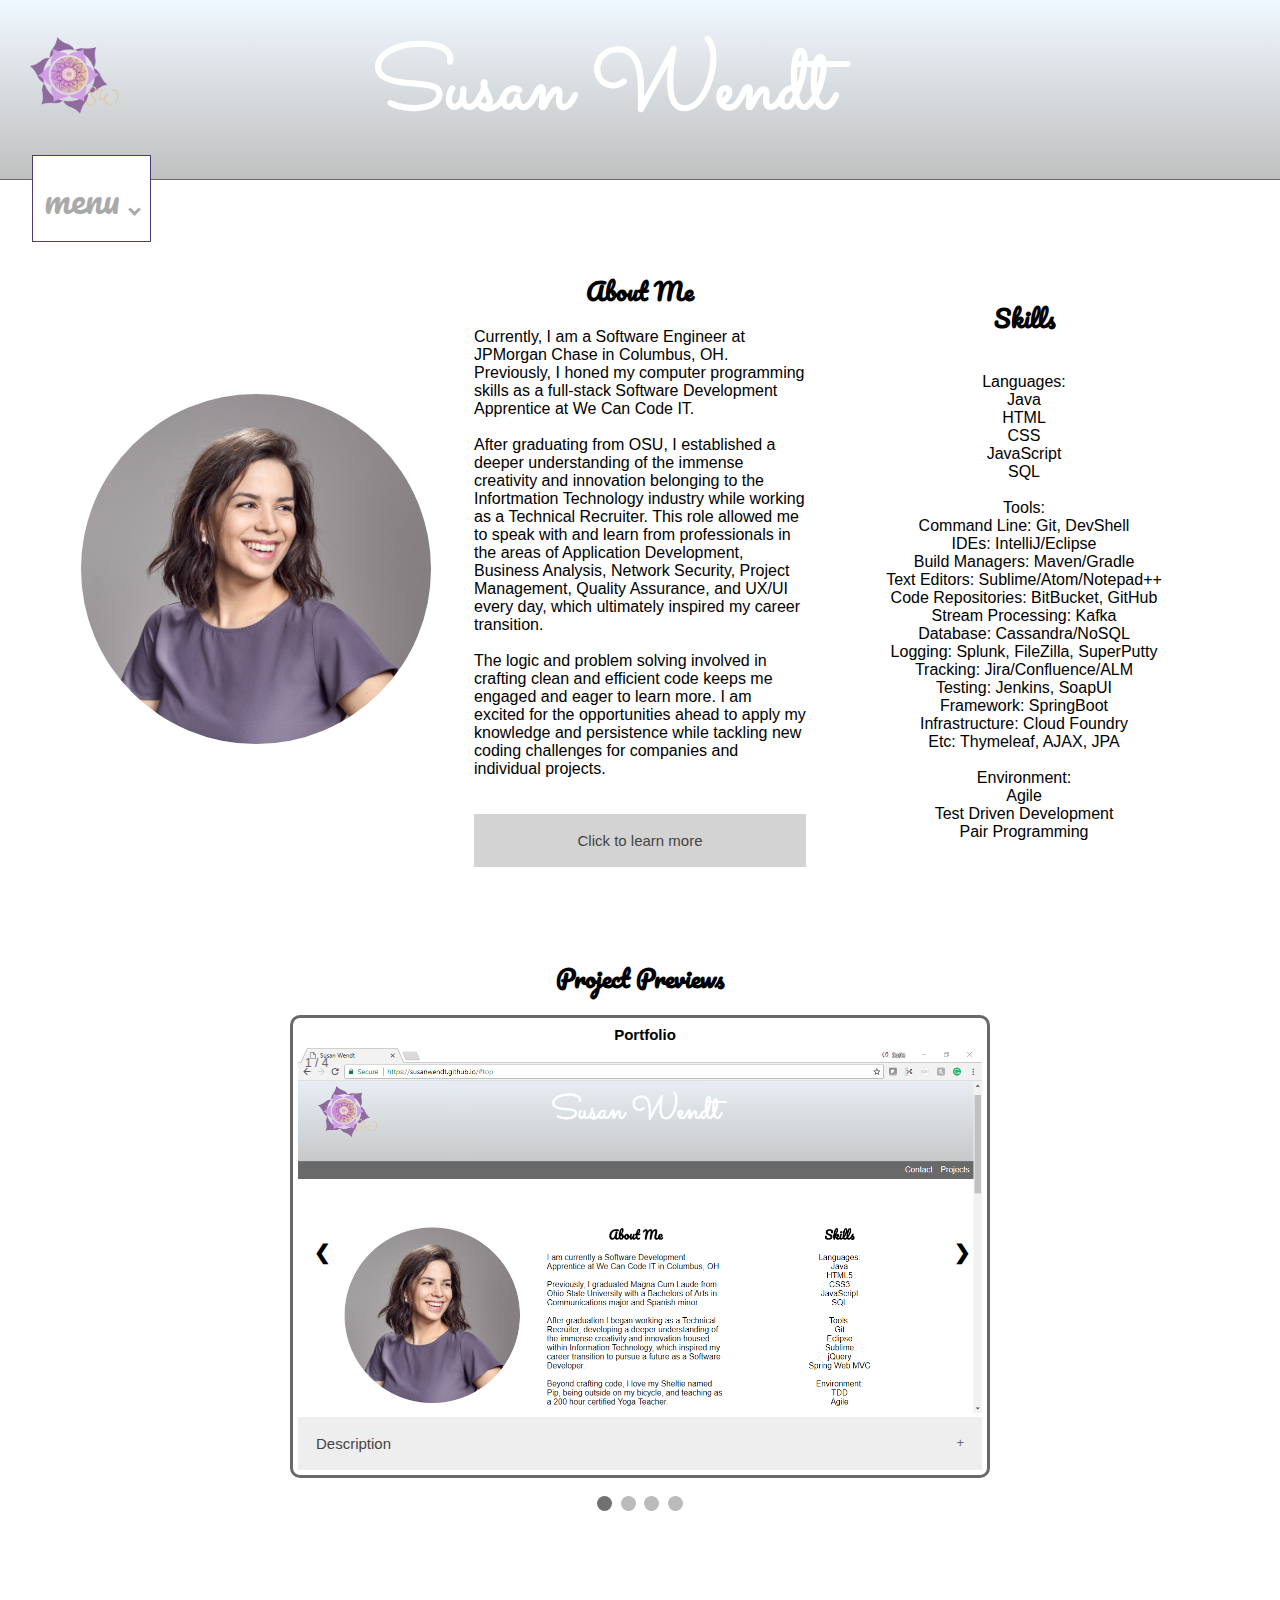
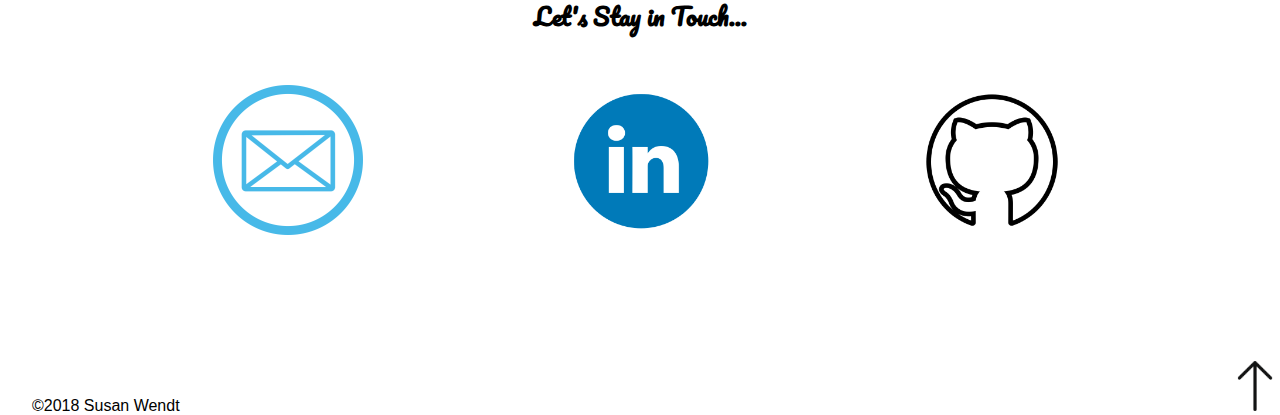
==== index.html @ 8199237f "re added index.html file" ====
<!DOCTYPE html>
<html lang = "en">
	<head>
		<title>Susan Wendt</title>
		<meta charset="UTF-8">
		<meta name="viewport" content="width=device-width, initial-scale=1, shrink-to-fit=no">
		<meta http-equiv="X-UA-Compatible" content="ie=edge">
		<link href="./src/css/style.css" rel="stylesheet">
		<link href="./src/css/layout.css" rel="stylesheet">
		<link href="https://fonts.googleapis.com/css?family=Alice|Sacramento" rel="stylesheet">
		<link href="https://fonts.googleapis.com/css?family=Arimo|Pacifico" rel="stylesheet">
	</head>

	<body >
		<div class="container">
			<header id = "top">
					<a href="index.html"><img id="swlogo" src="./images/swlogo.png" alt = "no image found"></a>
					<h1>Susan Wendt</h1>
				<nav>
					<button class="nav-menu">menu <downArrow class="arrow down"></downArrow></button>
					<ul>
						<!--<li><a href="aboutme.html">About Me</a></li>
						<li><a href="skills.html">My Skills</a></li>-->
						<li><a href="#projects">Projects</a></li>
						<li><a href="#contact">Contact </a></li>
					</ul>
				</nav>
			</header>
			<main>
				<section id="intro">
					<div class="img-container">
						<img id = "headshot" src="./images/headshot.jpg" alt="no image found">
					</div>
					<div class="bio">
						<h2>About Me</h2>
						<p>Currently, I am a Software Engineer at JPMorgan Chase in Columbus, OH. Previously, I honed my computer programming skills as a full-stack Software Development Apprentice at We Can Code IT.</p>
						</br>
						<p>After graduating from OSU, I established a deeper understanding of the immense creativity and innovation belonging to the Infortmation Technology industry while working as a Technical Recruiter. This role allowed me to speak with and learn from professionals in the areas of Application Development, Business Analysis, Network Security, Project Management, Quality Assurance, and UX/UI every day, which ultimately inspired my career transition.</p>
						</br>
						<p>The logic and problem solving involved in crafting clean and efficient code keeps me engaged and eager to learn more. I am excited for the opportunities ahead to apply my knowledge and persistence while tackling new coding challenges for companies and individual projects.</p>
						</br>

							</br>
						<button class="aboutme">Click to learn more</button>
						</br>
						<div class="modal">
							<div class = "modal-content">
								<span class="close-button">&times;</span>
								<h2>Even More About Me</h2>
								<div class="modal-text">
									<div><img id = "dog" src="./images/pippy.jpg" alt="no image found"></div>
									<div><img id = "osu" src="./images/susiebrutus.jpeg" alt="osuimage"></div>
									<div><p> Beyond coding, I love my Sheltie named Pip, being outside on my bicycle, and teaching as a 200 hour certified Yoga Teacher. </p></div>
									<div><p>Previously, I graduated Magna Cum Laude from Ohio State University with a Bachelors of Arts in Communications major and Spanish minor. </p></div>
								</div>
							</div>
						</div>
					</div> <!-- end class bio -->
					<div id="myskills" class="skills">
						<h2>Skills</h2>
						</br>
						<ul>
							<li>Languages: </li>
							<li>Java</li>
							<li>HTML</li>
							<li>CSS</li>
							<li>JavaScript</li>
							<li>SQL</li>
						</br>
							<li>Tools: </li>
							<li>Command Line: Git, DevShell</li>
							<li>IDEs: IntelliJ/Eclipse</li>
							<li>Build Managers: Maven/Gradle</li>
							<li>Text Editors: Sublime/Atom/Notepad++</li>
							<li>Code Repositories: BitBucket, GitHub</li>
							<li>Stream Processing: Kafka</li>
							<li>Database: Cassandra/NoSQL</li>
							<li>Logging: Splunk, FileZilla, SuperPutty</li>
							<li>Tracking: Jira/Confluence/ALM</li>
							<li>Testing: Jenkins, SoapUI</li>
							<li>Framework: SpringBoot</li>
							<li>Infrastructure: Cloud Foundry</li>
							<li>Etc: Thymeleaf, AJAX, JPA</li>
						</br>
							<li>Environment: </li>
							<li>Agile</li>
							<li>Test Driven Development</li>
							<li>Pair Programming</li>
						</ul>
					</div> <!-- introtext end-->
				</section> <!-- end intro section -->

				<div id="projects"><h2>Project Previews</h2></div>
				<!-- Slideshow container -->
				<div class="slideshow-container">
				  <!-- Full-width images with number and caption text -->
				  <div class="mySlides fade">
				    <div class="numbertext">1 / 4</div>
				    <img src="./images/webpagepreview.png" style="width:100%">
				    <div class="text">Portfolio</div>
			    		<button class="collapsible">Description</button>
						<div class="content">
							<p>Whoa... some portfolio inception. The website that you are viewing right now is a project that I built. Click the link below to see my code! There are two different branches: one with javascript and the original version wihtout. Let me know which you prefer... my contact info is below. </p>
							<a href="https://github.com/SusanWendt/SusanWendt.github.io" target="_blank">view on github</a>
						</div>
				  </div>
				  <div class="mySlides fade">
				    <div class="numbertext">2 / 4</div>
				    <img src="./images/reviewsfullstack.png" style="width:100%">
				    <div class="text">ReviewSite</div>
			    		<button class="collapsible">Description</button>
						<div class="content">
							<p>This is a website built using Spring Web MVC for linking Java to HTML. The CSS is minimal as the focus was learning SpringBoot. I decided to review various yoga sources including journals, teachers, and studios. Yoga can be practiced outside or indoors... and now reviewed on my site. </p>
							<a href="https://github.com/SusanWendt/review-site" target="_blank">view on github</a>
						</div>
				  </div>

				  <div class="mySlides fade">
				    <div class="numbertext">3 / 4</div>
				    <img src="./images/fizzbuzz.png" style="width:100%">
				    <div class="text">Fizz Buzz</div>
				    <button class="collapsible">Description</button>
							<div class="content">
								<p>Classic exercise to demonstrate Test Driven Development. User counts from one to one hundred with a catch. For all multiples of three, the player must say "Fizz", and for all multiples of five, the player will say "Buzz". Can you guess what the user says when the number is both a multiple of three and five? FizzBuzz! Play with your kids to teach multiplication or invite friends over for drinks to challenge yourself! </p>
								<a href="https://github.com/SusanWendt/fizz-buzz" target="_blank">view on github</a>
							</div>
				  </div>

				  <div class="mySlides fade">
				    <div class="numbertext">4 / 4</div>
				    <img src="./images/vpa.png" style="width:100%">
				    <div class="text">Virtual Pets Amok</div>
				    	<button class="collapsible">Description</button>
						<div class="content">
							<p>In this application there are regular organic pets and robotic pets. All of the dogs, both organic and robotic, can be walked at the same time, but each dog has its own cage. The cats share a common sleeping area and use one litter box. All of the pets have a scored health attribute. Organic pets' health decreases as a result of unclean circumstances and by thirst or hunger growing too high. Robotic pets only lose health if they are not oiled regularly. All pets lose health if their happiness drops too low. </p>
							<a href="https://github.com/SusanWendt/virtual-pets-amok" target="_blank">view on github</a>
						</div>
				  </div>

				  <!-- Next and previous buttons -->
				  <a class="prev" onclick="plusSlides(-1)">&#10094;</a>
				  <a class="next" onclick="plusSlides(1)">&#10095;</a>
				</div>
				<br>

				<!-- The dots/circles -->
				<div style="text-align:center">
				  <span class="dot" onclick="currentSlide(1)"></span>
				  <span class="dot" onclick="currentSlide(2)"></span>
				  <span class="dot" onclick="currentSlide(3)"></span>
				  <span class="dot" onclick="currentSlide(4)"></span>
				</div>

				<section id="contact" class="contactinfo">
					<h2>Let's Stay in Touch...</h2>
						<ul>
							<li><a href="mailto:susanhwendt@gmail.com?Subject=Hello"><img id = "emailicon" src="./images/email.png"></a></li>
							<li><a href="https://www.linkedin.com/in/susan-wendt/" target="_blank"><img id = linkedinicon src="./images/linkedin.png"></a></li>
							<li><a href="https://github.com/SusanWendt" target="_blank"><img id = "githubicon" src="./images/github.png"></a></li>
						</ul>
				</section> <!-- end contactinfo section -->

			</main>

		<footer>
			<a href="#top"><img id = "arrow" src="./images/arrow.png"></a>
			<span class="Copyright">&copy;2018 Susan Wendt</span>

		</footer>
	</div> <!-- /.container -->
	<script src="./src/js/app.js"></script>
</body>
</html>
---- src/css/style.css ----
header {
	background: linear-gradient(to bottom, aliceblue, silver);
}

.img-container {
	display: flex;
	/*align-items: center;*/
	/*justify-content: center;*/
}

#headshot {
	height: 350px;
	width: 350px;
	border-radius: 50%;
	margin: auto;
}

#swlogo {
	height: 150px;
	width: 150px;
}
#linkedinicon, #githubicon, #emailicon{
	height: 150px;
	width: 150px;
	transition: transform .2s;
}

#linkedinicon:hover , #githubicon:hover, #emailicon:hover, #arrow:hover {
 	transform: scale(1.25);
}

#arrow {
	height: 50px;
	width: 50px;
	transition: transform .2s;
}

#dog, #osu {
	height: 250px;
	width: 250px;
	margin: auto;
}

.container {
	font-family: "Open Sans", Helvetica, Arial, sans-serif;
	min-height: 100vh;
}

h2 {
	display: flex;
	justify-content: center;
	margin-bottom: 1rem;
	font-family: 'Pacifico', serif;
}

h3 {
	display: flex;
	justify-content: center;
	margin-bottom: 1rem;
}

h1 {
	color: white;
	display: flex;
	justify-content: center;
	align-items: center;
	font-size: 10vmin;
	font-family: 'Sacramento', serif;
}

h4, h5, h6 {
	display: flex;
	justify-content: flex-start;
}


.collapsible {
  background-color: #eee;
  color: #444;
  cursor: pointer;
  padding: 18px;
  width: 100%;
  border: none;
  text-align: left;
  outline: none;
  font-size: 15px;
}

.expanded, .collapsible:hover {
  background-color: #ccc;
}

.content {
  padding: 0 18px;
  display: none;
  overflow: hidden;
  background-color: #f1f1f1;
}

.collapsible:after {
    content: '+';
    font-size: 13px;
    color: dimgray;
    float: right;
    margin-left: 5px;
}

.expanded:after {
    content: '-';
}

.content {
    padding: 0 18px;
    background-color: white;
    max-height: 0;
    overflow: hidden;
    transition: max-height 0.5s ease-out;
}

.aboutme {
background-color: lightgray;
  color: #444;
  cursor: pointer;
  padding: 18px;
  width: 100%;
  border: none;
  text-align: center;
  outline: none;
  font-size: 15px;
}

.aboutme:hover {
background-color: darkgray;
	}

	downArrow {
	  border: solid darkgray;
	  border-width: 0 3px 3px 0;
	  display: inline-block;
	  padding: 3px;
	}

	.down {
	  transform: rotate(45deg);
	  -webkit-transform: rotate(45deg);
	}

@media only screen and (max-width: 640px)  {

	#headshot {
		height: 250px;
		width: 250px;
		border-radius: 50%;
		margin: auto;
	}
}
---- src/css/layout.css ----
* {
    box-sizing: border-box;
    margin: 0;
    padding: 0;
}

:root {
	--purple: #4E3A76;
}

.container {
	display: grid;
	grid-template-rows: 180px auto 50px;
}

.container > header {
	display: grid;
	grid-template-columns: .1fr .8fr .1fr;
	border-bottom: 1px solid dimgray;
}

.container > header nav {
	margin-top: 155px;
	margin-left: 2rem;
	position: absolute;
}

.container > header nav ul {
	background-color: white;
	display: none;
}
.container > header nav ul li {
	margin-top: 1rem;
	list-style: none;
}
.container > header nav ul li a {
	color: var(--purple);
	padding: 0.5rem 1rem;
	text-decoration: none;
}
.container > header nav ul li.active a {
	background-color: var(--purple);
	color: white;
}

.nav-menu {
	border: var(--purple) solid 1px;
	color: darkgray;
	background-color: white;
	cursor: pointer;
	padding: 0.3em;
	text-decoration: none;
  font-size: 4vmin;
  font-family: 'Pacifico', serif;

}

#intro {
	display: grid;
	min-height: 80vh;
	grid-template-columns: 1fr 1fr 1fr;
	padding: 5rem;
	grid-gap: 2rem;
}

	.bio{
		align-self: center;
		padding: 10px;
	}

	.skills{
		text-align: center;
		align-self: center;
		padding: 10px;
	}
		.skills ul {
			list-style-type: none;
		}

#contact {
	align-self: center;
 	min-height: 50vh;
 	padding: 5rem;
 }

 .contactinfo ul {
	display: flex;
	flex-direction: row;
	justify-content: space-around;
	list-style-type: none;
	padding: 2rem;
}



footer {
	display: flex;
	flex-direction: row-reverse;
	justify-content: space-between;
	align-items: flex-end;
 }

 .Copyright {
	margin-left: 2rem;
}

 .modal {
        position: fixed;
        left: 0;
        top: 0;
        width: 100%;
        height: 100%;
        background-color: rgba(0, 0, 0, 0.5);
        opacity: 0;
        visibility: hidden;
        transform: scale(1.1);
        transition: visibility 0s linear 0.25s, opacity 0.25s 0s, transform 0.25s;
        z-index: 1;
    }
    .modal-content {
        position: absolute;
        top: 50%;
        left: 50%;
        transform: translate(-50%, -50%);
        background-color: white;
        padding: 1rem 1.5rem;
        width: 45rem;
        border-radius: 0.5rem;
    }
    .modal-text{
        display: grid;
        grid-template-rows: repeat(3fr, 1fr);
        grid-template-columns: repeat(2, 1fr);
        align-self: center;
        text-align: center;
        grid-gap: 10px;
    }
    .close-button {
        float: right;
        width: 1.5rem;
        line-height: 1.5rem;
        text-align: center;
        cursor: pointer;
        border-radius: 0.25rem;
        background-color: lightgray;
    }
    .close-button:hover {
        background-color: darkgray;
    }
    .show-modal {
        opacity: 1;
        visibility: visible;
        transform: scale(1.0);
        transition: visibility 0s linear 0s, opacity 0.25s 0s, transform 0.25s;
    }

    /* Slideshow container */
.slideshow-container {
	max-width: 700px;
  position: relative;
  margin: auto;
  z-index: 0;
  border: solid dimgray;
  padding: 5px;
  border-radius: 10px;
    }

/* Hide the images by default */
.mySlides {
    display: none;
    margin-top: 25px;
}

/* Next & previous buttons */
.prev, .next {
  cursor: pointer;
  position: absolute;
  top: 50%;
  width: auto;
  margin-top: -22px;
  padding: 16px;
  color: black;
  font-weight: bold;
  font-size: 20px;
  transition: 0.6s ease;
  border-radius: 0 3px 3px 0;
}

/* Position the "next button" to the right */
.next {
  right: 0;
  border-radius: 3px 0 0 3px;
}

/* On hover, add a black background color with a little bit see-through */
.prev:hover, .next:hover {
  background-color: rgba(0,0,0,0.8);
}

/* Caption text */
.text {
  color: black;
  font-size: 15px;
  font-weight: bold;
  padding: 8px 12px;
  position: absolute;
  top: 0;
  width: 100%;
  text-align: center;
}

/* Number text (1/3 etc) */
.numbertext {
  color: dimgray;
  font-size: 12px;
  padding: 8px 12px;
  position: absolute;
  left: 0;
}

/* The dots/bullets/indicators */
.dot {
  cursor:pointer;
  height: 15px;
  width: 15px;
  margin: 0 2px;
  background-color: #bbb;
  border-radius: 50%;
  display: inline-block;
  transition: background-color 0.6s ease;
}

.dotActive, .dot:hover {
  background-color: #717171;
}

@media only screen and (max-width: 768px)  {
  #intro {
    display: grid;
    grid-template-columns: 1fr;
    grid-template-rows: auto;
  }
/*  #display{
    display: none;
  }*/

}
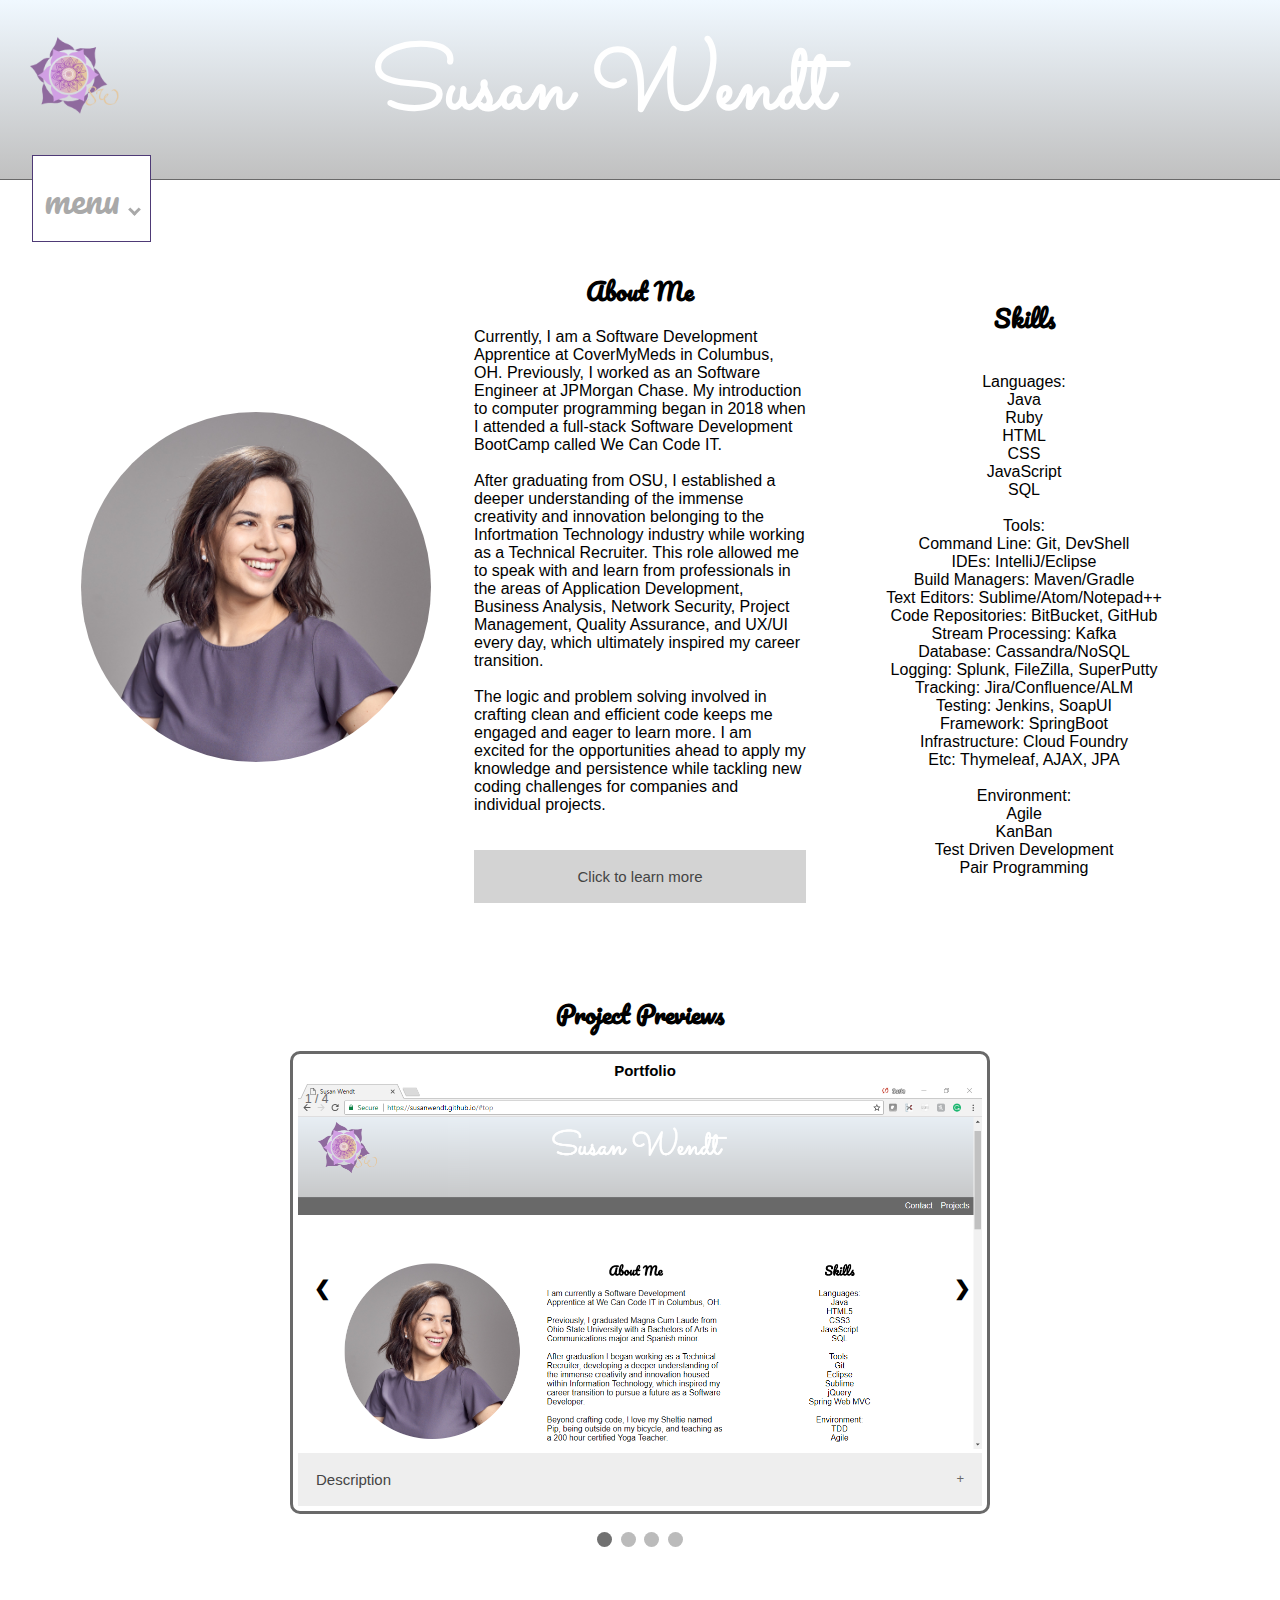
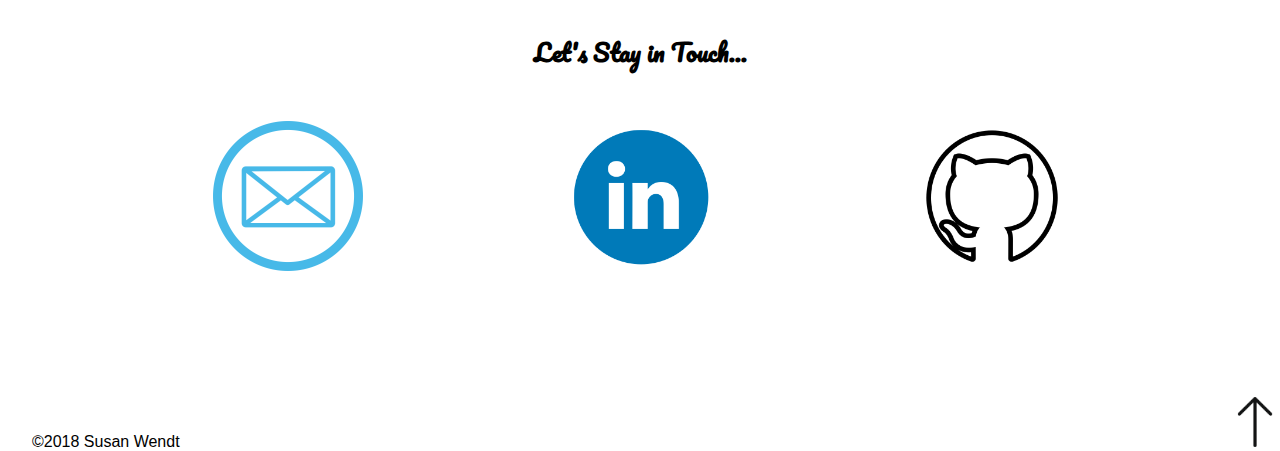
==== commit 758becaa: "content update" ====
--- a/index.html
+++ b/index.html
@@ -33,7 +33,7 @@
 					</div>
 					<div class="bio">
 						<h2>About Me</h2>
-						<p>Currently, I am a Software Engineer at JPMorgan Chase in Columbus, OH. Previously, I honed my computer programming skills as a full-stack Software Development Apprentice at We Can Code IT.</p>
+						<p>Currently, I am a Software Development Apprentice at CoverMyMeds in Columbus, OH. Previously, I worked as an Software Engineer at JPMorgan Chase. My introduction to computer programming began in 2018 when I attended a full-stack Software Development BootCamp called We Can Code IT.</p>
 						</br>
 						<p>After graduating from OSU, I established a deeper understanding of the immense creativity and innovation belonging to the Infortmation Technology industry while working as a Technical Recruiter. This role allowed me to speak with and learn from professionals in the areas of Application Development, Business Analysis, Network Security, Project Management, Quality Assurance, and UX/UI every day, which ultimately inspired my career transition.</p>
 						</br>
@@ -62,6 +62,7 @@
 						<ul>
 							<li>Languages: </li>
 							<li>Java</li>
+							<li>Ruby</li>
 							<li>HTML</li>
 							<li>CSS</li>
 							<li>JavaScript</li>
@@ -84,6 +85,7 @@
 						</br>
 							<li>Environment: </li>
 							<li>Agile</li>
+							<li>KanBan</li>
 							<li>Test Driven Development</li>
 							<li>Pair Programming</li>
 						</ul>
@@ -121,7 +123,7 @@
 				    <div class="text">Fizz Buzz</div>
 				    <button class="collapsible">Description</button>
 							<div class="content">
-								<p>Classic exercise to demonstrate Test Driven Development. User counts from one to one hundred with a catch. For all multiples of three, the player must say "Fizz", and for all multiples of five, the player will say "Buzz". Can you guess what the user says when the number is both a multiple of three and five? FizzBuzz! Play with your kids to teach multiplication or invite friends over for drinks to challenge yourself! </p>
+								<p>Classic exercise to demonstrate Test Driven Development. User counts from one to one hundred with a catch. For all multiples of three, the player must say "Fizz", and for all multiples of five, the player will say "Buzz". Can you guess what the user says when the number is both a multiple of three and five? "FizzBuzz"! Play with your kids to teach multiplication or invite friends over for drinks to challenge yourself! </p>
 								<a href="https://github.com/SusanWendt/fizz-buzz" target="_blank">view on github</a>
 							</div>
 				  </div>
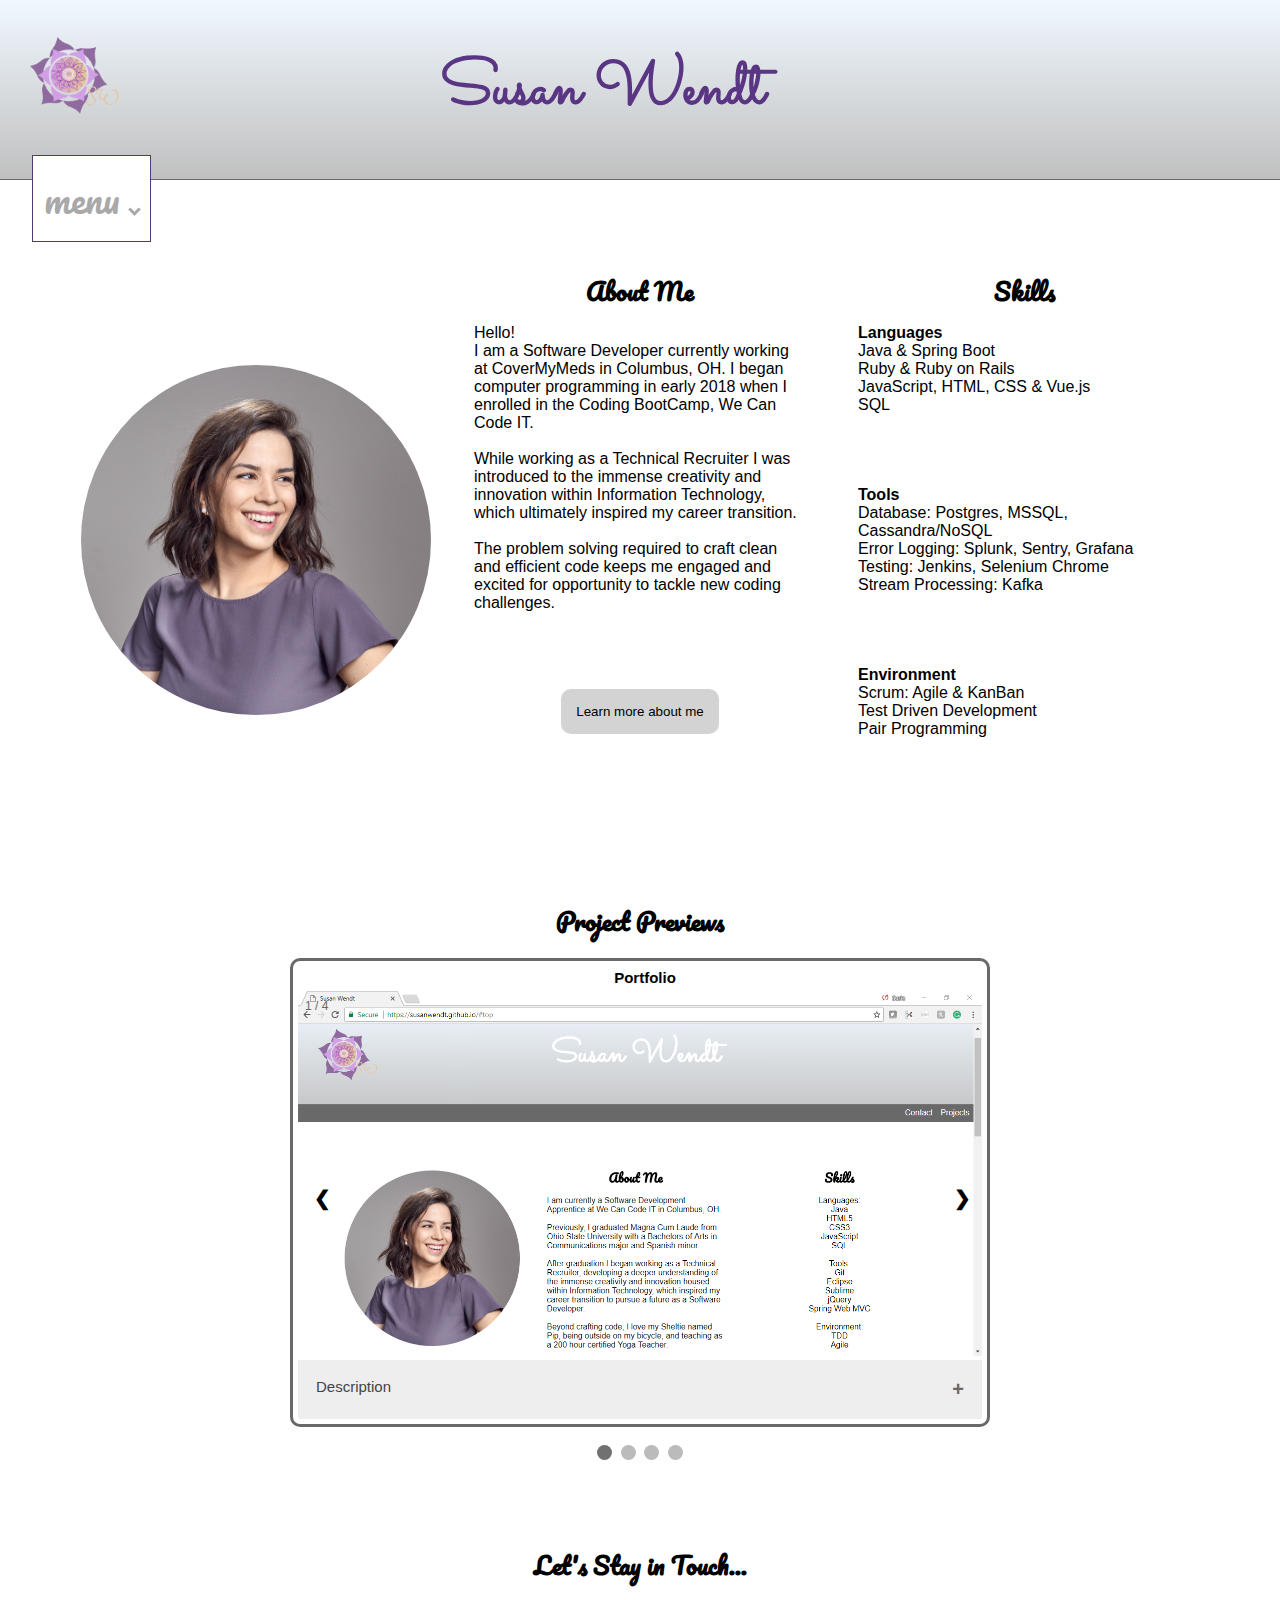
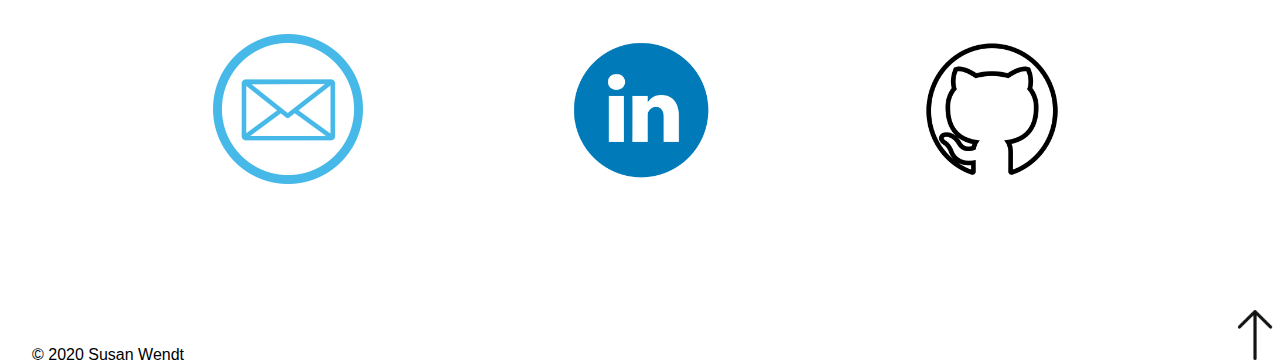
==== commit 7d3d57cc: "Updates about me and skill sections and code clean up." ====
--- a/index.html
+++ b/index.html
@@ -1,175 +1,217 @@
 <!DOCTYPE html>
-<html lang = "en">
-	<head>
-		<title>Susan Wendt</title>
-		<meta charset="UTF-8">
-		<meta name="viewport" content="width=device-width, initial-scale=1, shrink-to-fit=no">
-		<meta http-equiv="X-UA-Compatible" content="ie=edge">
-		<link href="./src/css/style.css" rel="stylesheet">
-		<link href="./src/css/layout.css" rel="stylesheet">
-		<link href="https://fonts.googleapis.com/css?family=Alice|Sacramento" rel="stylesheet">
-		<link href="https://fonts.googleapis.com/css?family=Arimo|Pacifico" rel="stylesheet">
-	</head>
-
-	<body >
-		<div class="container">
-			<header id = "top">
-					<a href="index.html"><img id="swlogo" src="./images/swlogo.png" alt = "no image found"></a>
-					<h1>Susan Wendt</h1>
-				<nav>
-					<button class="nav-menu">menu <downArrow class="arrow down"></downArrow></button>
-					<ul>
-						<!--<li><a href="aboutme.html">About Me</a></li>
-						<li><a href="skills.html">My Skills</a></li>-->
-						<li><a href="#projects">Projects</a></li>
-						<li><a href="#contact">Contact </a></li>
-					</ul>
-				</nav>
-			</header>
-			<main>
-				<section id="intro">
-					<div class="img-container">
-						<img id = "headshot" src="./images/headshot.jpg" alt="no image found">
-					</div>
-					<div class="bio">
-						<h2>About Me</h2>
-						<p>Currently, I am a Software Development Apprentice at CoverMyMeds in Columbus, OH. Previously, I worked as an Software Engineer at JPMorgan Chase. My introduction to computer programming began in 2018 when I attended a full-stack Software Development BootCamp called We Can Code IT.</p>
-						</br>
-						<p>After graduating from OSU, I established a deeper understanding of the immense creativity and innovation belonging to the Infortmation Technology industry while working as a Technical Recruiter. This role allowed me to speak with and learn from professionals in the areas of Application Development, Business Analysis, Network Security, Project Management, Quality Assurance, and UX/UI every day, which ultimately inspired my career transition.</p>
-						</br>
-						<p>The logic and problem solving involved in crafting clean and efficient code keeps me engaged and eager to learn more. I am excited for the opportunities ahead to apply my knowledge and persistence while tackling new coding challenges for companies and individual projects.</p>
-						</br>
-
-							</br>
-						<button class="aboutme">Click to learn more</button>
-						</br>
-						<div class="modal">
-							<div class = "modal-content">
-								<span class="close-button">&times;</span>
-								<h2>Even More About Me</h2>
-								<div class="modal-text">
-									<div><img id = "dog" src="./images/pippy.jpg" alt="no image found"></div>
-									<div><img id = "osu" src="./images/susiebrutus.jpeg" alt="osuimage"></div>
-									<div><p> Beyond coding, I love my Sheltie named Pip, being outside on my bicycle, and teaching as a 200 hour certified Yoga Teacher. </p></div>
-									<div><p>Previously, I graduated Magna Cum Laude from Ohio State University with a Bachelors of Arts in Communications major and Spanish minor. </p></div>
-								</div>
-							</div>
-						</div>
-					</div> <!-- end class bio -->
-					<div id="myskills" class="skills">
-						<h2>Skills</h2>
-						</br>
-						<ul>
-							<li>Languages: </li>
-							<li>Java</li>
-							<li>Ruby</li>
-							<li>HTML</li>
-							<li>CSS</li>
-							<li>JavaScript</li>
-							<li>SQL</li>
-						</br>
-							<li>Tools: </li>
-							<li>Command Line: Git, DevShell</li>
-							<li>IDEs: IntelliJ/Eclipse</li>
-							<li>Build Managers: Maven/Gradle</li>
-							<li>Text Editors: Sublime/Atom/Notepad++</li>
-							<li>Code Repositories: BitBucket, GitHub</li>
-							<li>Stream Processing: Kafka</li>
-							<li>Database: Cassandra/NoSQL</li>
-							<li>Logging: Splunk, FileZilla, SuperPutty</li>
-							<li>Tracking: Jira/Confluence/ALM</li>
-							<li>Testing: Jenkins, SoapUI</li>
-							<li>Framework: SpringBoot</li>
-							<li>Infrastructure: Cloud Foundry</li>
-							<li>Etc: Thymeleaf, AJAX, JPA</li>
-						</br>
-							<li>Environment: </li>
-							<li>Agile</li>
-							<li>KanBan</li>
-							<li>Test Driven Development</li>
-							<li>Pair Programming</li>
-						</ul>
-					</div> <!-- introtext end-->
-				</section> <!-- end intro section -->
-
-				<div id="projects"><h2>Project Previews</h2></div>
-				<!-- Slideshow container -->
-				<div class="slideshow-container">
-				  <!-- Full-width images with number and caption text -->
-				  <div class="mySlides fade">
-				    <div class="numbertext">1 / 4</div>
-				    <img src="./images/webpagepreview.png" style="width:100%">
-				    <div class="text">Portfolio</div>
-			    		<button class="collapsible">Description</button>
-						<div class="content">
-							<p>Whoa... some portfolio inception. The website that you are viewing right now is a project that I built. Click the link below to see my code! There are two different branches: one with javascript and the original version wihtout. Let me know which you prefer... my contact info is below. </p>
-							<a href="https://github.com/SusanWendt/SusanWendt.github.io" target="_blank">view on github</a>
-						</div>
-				  </div>
-				  <div class="mySlides fade">
-				    <div class="numbertext">2 / 4</div>
-				    <img src="./images/reviewsfullstack.png" style="width:100%">
-				    <div class="text">ReviewSite</div>
-			    		<button class="collapsible">Description</button>
-						<div class="content">
-							<p>This is a website built using Spring Web MVC for linking Java to HTML. The CSS is minimal as the focus was learning SpringBoot. I decided to review various yoga sources including journals, teachers, and studios. Yoga can be practiced outside or indoors... and now reviewed on my site. </p>
-							<a href="https://github.com/SusanWendt/review-site" target="_blank">view on github</a>
-						</div>
-				  </div>
-
-				  <div class="mySlides fade">
-				    <div class="numbertext">3 / 4</div>
-				    <img src="./images/fizzbuzz.png" style="width:100%">
-				    <div class="text">Fizz Buzz</div>
-				    <button class="collapsible">Description</button>
-							<div class="content">
-								<p>Classic exercise to demonstrate Test Driven Development. User counts from one to one hundred with a catch. For all multiples of three, the player must say "Fizz", and for all multiples of five, the player will say "Buzz". Can you guess what the user says when the number is both a multiple of three and five? "FizzBuzz"! Play with your kids to teach multiplication or invite friends over for drinks to challenge yourself! </p>
-								<a href="https://github.com/SusanWendt/fizz-buzz" target="_blank">view on github</a>
-							</div>
-				  </div>
-
-				  <div class="mySlides fade">
-				    <div class="numbertext">4 / 4</div>
-				    <img src="./images/vpa.png" style="width:100%">
-				    <div class="text">Virtual Pets Amok</div>
-				    	<button class="collapsible">Description</button>
-						<div class="content">
-							<p>In this application there are regular organic pets and robotic pets. All of the dogs, both organic and robotic, can be walked at the same time, but each dog has its own cage. The cats share a common sleeping area and use one litter box. All of the pets have a scored health attribute. Organic pets' health decreases as a result of unclean circumstances and by thirst or hunger growing too high. Robotic pets only lose health if they are not oiled regularly. All pets lose health if their happiness drops too low. </p>
-							<a href="https://github.com/SusanWendt/virtual-pets-amok" target="_blank">view on github</a>
-						</div>
-				  </div>
-
-				  <!-- Next and previous buttons -->
-				  <a class="prev" onclick="plusSlides(-1)">&#10094;</a>
-				  <a class="next" onclick="plusSlides(1)">&#10095;</a>
-				</div>
-				<br>
-
-				<!-- The dots/circles -->
-				<div style="text-align:center">
-				  <span class="dot" onclick="currentSlide(1)"></span>
-				  <span class="dot" onclick="currentSlide(2)"></span>
-				  <span class="dot" onclick="currentSlide(3)"></span>
-				  <span class="dot" onclick="currentSlide(4)"></span>
-				</div>
-
-				<section id="contact" class="contactinfo">
-					<h2>Let's Stay in Touch...</h2>
-						<ul>
-							<li><a href="mailto:susanhwendt@gmail.com?Subject=Hello"><img id = "emailicon" src="./images/email.png"></a></li>
-							<li><a href="https://www.linkedin.com/in/susan-wendt/" target="_blank"><img id = linkedinicon src="./images/linkedin.png"></a></li>
-							<li><a href="https://github.com/SusanWendt" target="_blank"><img id = "githubicon" src="./images/github.png"></a></li>
-						</ul>
-				</section> <!-- end contactinfo section -->
-
-			</main>
-
-		<footer>
-			<a href="#top"><img id = "arrow" src="./images/arrow.png"></a>
-			<span class="Copyright">&copy;2018 Susan Wendt</span>
-
-		</footer>
-	</div> <!-- /.container -->
-	<script src="./src/js/app.js"></script>
+<html lang="en">
+<head>
+    <title>Susan Wendt</title>
+    <meta charset="UTF-8">
+    <meta name="viewport" content="width=device-width, initial-scale=1, shrink-to-fit=no">
+    <meta http-equiv="X-UA-Compatible" content="ie=edge">
+    <link href="./src/css/style.css" rel="stylesheet">
+    <link href="./src/css/layout.css" rel="stylesheet">
+    <link href="https://fonts.googleapis.com/css?family=Alice|Sacramento" rel="stylesheet">
+    <link href="https://fonts.googleapis.com/css?family=Arimo|Pacifico" rel="stylesheet">
+</head>
+
+<body>
+<div class="container">
+    <header id="top">
+        <a href="index.html"><img id="swlogo" src="./images/swlogo.png" alt="no image found"></a>
+        <p class="susan-wendt">Susan Wendt</p>
+        <nav>
+            <button class="nav-menu">menu
+                <downArrow class="arrow down"></downArrow>
+            </button>
+            <ul>
+                <li><a href="#about-me">About Me</a></li>
+                <li><a href="#my-skills">My Skills</a></li>
+                <li><a href="#projects">Projects</a></li>
+                <li><a href="#contact">Contact </a></li>
+            </ul>
+        </nav>
+    </header>
+    <main>
+        <section id="intro">
+            <div class="img-container">
+                <img id="headshot" src="./images/headshot.jpg" alt="no image found">
+            </div>
+            <div id="about-me" class="about-me">
+                <h2>About Me</h2>
+                <div class="bio">
+                    <p>
+                        Hello!
+                    </p>
+                    <p>
+                        I am a Software Developer currently working at CoverMyMeds in Columbus, OH.
+                        I began computer programming in early 2018 when I enrolled in the Coding BootCamp, We Can Code
+                        IT.
+                    </p>
+                    <br/>
+                    <p>
+                        While working as a Technical Recruiter I was introduced to the immense creativity and innovation
+                        within Information Technology, which ultimately inspired my career transition.
+                    </p>
+                    <br/>
+                    <p>
+                        The problem solving required to craft clean and efficient code keeps me engaged and excited
+                        for opportunity to tackle new coding challenges.
+                    </p>
+                </div>
+                <div class="about-me-button-container">
+                    <button class="about-me-button">Learn more about me</button>
+                </div>
+                <div class="modal">
+                    <div class="modal-content">
+                        <span class="close-button">&times;</span>
+                        <h2>Beyond Coding...</h2>
+                        <div class="modal-text">
+                            <div><img id="dog" src="./images/pippy.jpg" alt="no image found"></div>
+                            <div><img id="osu" src="./images/susiebrutus.jpeg" alt="osuimage"></div>
+                            <div><p>I love my dog, being outside, and yoga.</p></div>
+                            <div><p>I am a proud Buckeye who graduated from the Ohio State University.</p></div>
+                        </div>
+                    </div>
+                </div>
+            </div><!-- end class about-me -->
+            <div id="my-skills" class="skills">
+                <h2>Skills</h2>
+                <div class="all-skills">
+                    <div class="skill-items">
+                        <h4>Languages</h4>
+                        <ul>
+                            <li>Java & Spring Boot</li>
+                            <li>Ruby & Ruby on Rails</li>
+                            <li>JavaScript, HTML, CSS & Vue.js</li>
+                            <li>SQL</li>
+                        </ul>
+                    </div>
+                    <div class="skill-items">
+                        <h4>Tools</h4>
+                        <ul>
+                            <li>Database: Postgres, MSSQL, Cassandra/NoSQL</li>
+                            <li>Error Logging: Splunk, Sentry, Grafana</li>
+                            <li>Testing: Jenkins, Selenium Chrome</li>
+                            <li>Stream Processing: Kafka</li>
+                        </ul>
+                    </div>
+                    <div class="skill-items">
+                        <h4>Environment</h4>
+                        <ul>
+                            <li>Scrum: Agile & KanBan</li>
+                            <li>Test Driven Development</li>
+                            <li>Pair Programming</li>
+                        </ul>
+                    </div>
+                </div>
+            </div> <!-- introtext end-->
+        </section> <!-- end intro section -->
+
+        <div id="projects"><h2>Project Previews</h2>
+
+            <div class="slideshow-container">
+                <!-- Full-width images with number and caption text -->
+                <div class="mySlides fade">
+                    <div class="number-text">1 / 4</div>
+                    <img src="./images/webpagepreview.png" style="width:100%">
+                    <div class="text">Portfolio</div>
+                    <button class="collapsible">Description</button>
+                    <div class="content">
+                        <p>
+                            Whoa... some portfolio inception. The website that you are viewing right now is a project
+                            that I
+                            built. Click the link below to see my code! There are two different branches: one with
+                            javascript and the original version without. Let me know which you prefer... my contact info
+                            is
+                            below.
+                        </p>
+                        <a href="https://github.com/SusanWendt/SusanWendt.github.io" target="_blank">view project on
+                            github</a>
+                    </div>
+                    </p>
+                </div>
+                <div class="mySlides fade">
+                    <div class="number-text">2 / 4</div>
+                    <img src="./images/reviewsfullstack.png" style="width:100%">
+                    <div class="text">ReviewSite</div>
+                    <button class="collapsible">Description</button>
+                    <div class="content">
+                        <p>This is a website built using Spring Web MVC for linking Java to HTML. The CSS is minimal as
+                            the
+                            focus was learning SpringBoot. I decided to review various yoga sources including journals,
+                            teachers, and studios. Yoga can be practiced outside or indoors... and now reviewed on my
+                            site. </p>
+                        <a href="https://github.com/SusanWendt/review-site" target="_blank">view project on github</a>
+                    </div>
+                </div>
+
+                <div class="mySlides fade">
+                    <div class="number-text">3 / 4</div>
+                    <img src="./images/fizzbuzz.png" style="width:100%">
+                    <div class="text">Fizz Buzz</div>
+                    <button class="collapsible">Description</button>
+                    <div class="content">
+                        <p>Classic exercise to demonstrate Test Driven Development. User counts from one to one hundred
+                            with
+                            a catch. For all multiples of three, the player must say "Fizz", and for all multiples of
+                            five,
+                            the player will say "Buzz". Can you guess what the user says when the number is both a
+                            multiple
+                            of three and five? "FizzBuzz"! Play with your kids to teach multiplication or invite friends
+                            over for drinks to challenge yourself! </p>
+                        <a href="https://github.com/SusanWendt/fizz-buzz" target="_blank">view project on github</a>
+                    </div>
+                </div>
+
+                <div class="mySlides fade">
+                    <div class="number-text">4 / 4</div>
+                    <img src="./images/vpa.png" style="width:100%">
+                    <div class="text">Virtual Pets Amok</div>
+                    <button class="collapsible">Description</button>
+                    <div class="content">
+                        <p>In this application there are regular organic pets and robotic pets. All of the dogs, both
+                            organic and robotic, can be walked at the same time, but each dog has its own cage. The cats
+                            share a common sleeping area and use one litter box. All of the pets have a scored health
+                            attribute. Organic pets' health decreases as a result of unclean circumstances and by thirst
+                            or
+                            hunger growing too high. Robotic pets only lose health if they are not oiled regularly. All
+                            pets
+                            lose health if their happiness drops too low. </p>
+                        <a href="https://github.com/SusanWendt/virtual-pets-amok" target="_blank">view project on
+                            github</a>
+                    </div>
+                </div>
+
+                <!-- Next and previous buttons -->
+                <a class="prev" onclick="plusSlides(-1)">&#10094;</a>
+                <a class="next" onclick="plusSlides(1)">&#10095;</a>
+            </div>
+            <br>
+
+            <div class="project-selector-dots" style="text-align:center">
+                <span class="dot" onclick="currentSlide(1)"></span>
+                <span class="dot" onclick="currentSlide(2)"></span>
+                <span class="dot" onclick="currentSlide(3)"></span>
+                <span class="dot" onclick="currentSlide(4)"></span>
+            </div>
+        </div>
+        <section id="contact" class="contact-info">
+            <h2>Let's Stay in Touch...</h2>
+            <ul>
+                <li><a href="mailto:susanhwendt@gmail.com?Subject=Hello"><img id="email-icon"
+                                                                              src="./images/email.png"></a></li>
+                <li><a href="https://www.linkedin.com/in/susan-wendt/" target="_blank"><img id=linkedin-icon
+                                                                                            src="./images/linkedin.png"></a>
+                </li>
+                <li><a href="https://github.com/SusanWendt" target="_blank"><img id="github-icon"
+                                                                                 src="./images/github.png"></a></li>
+            </ul>
+        </section> <!-- end contact-info section -->
+
+    </main>
+
+    <footer>
+        <a href="#top"><img id="arrow" src="./images/arrow.png"></a>
+        <span class="Copyright">&copy; 2020 Susan Wendt</span>
+    </footer>
+</div> <!-- /.container -->
+<script src="./src/js/app.js"></script>
 </body>
 </html>
--- a/src/css/style.css
+++ b/src/css/style.css
@@ -1,105 +1,106 @@
 header {
-	background: linear-gradient(to bottom, aliceblue, silver);
+    background: linear-gradient(to bottom, aliceblue, silver);
 }
 
 .img-container {
-	display: flex;
-	/*align-items: center;*/
-	/*justify-content: center;*/
+    display: flex;
 }
 
 #headshot {
-	height: 350px;
-	width: 350px;
-	border-radius: 50%;
-	margin: auto;
+    height: 350px;
+    width: 350px;
+    border-radius: 50%;
+    margin: auto;
 }
 
 #swlogo {
-	height: 150px;
-	width: 150px;
-}
-#linkedinicon, #githubicon, #emailicon{
-	height: 150px;
-	width: 150px;
-	transition: transform .2s;
+    height: 150px;
+    width: 150px;
 }
 
-#linkedinicon:hover , #githubicon:hover, #emailicon:hover, #arrow:hover {
- 	transform: scale(1.25);
+#linkedin-icon, #github-icon, #email-icon {
+    height: 150px;
+    width: 150px;
+    transition: transform .2s;
+}
+
+#linkedin-icon:hover, #github-icon:hover, #email-icon:hover, #arrow:hover {
+    transform: scale(1.25);
 }
 
 #arrow {
-	height: 50px;
-	width: 50px;
-	transition: transform .2s;
+    height: 50px;
+    width: 50px;
+    transition: transform .2s;
 }
 
 #dog, #osu {
-	height: 250px;
-	width: 250px;
-	margin: auto;
+    height: 250px;
+    width: 250px;
+    margin: auto;
 }
 
 .container {
-	font-family: "Open Sans", Helvetica, Arial, sans-serif;
-	min-height: 100vh;
+    font-family: "Open Sans", Helvetica, Arial, sans-serif;
+    min-height: 100vh;
 }
 
 h2 {
-	display: flex;
-	justify-content: center;
-	margin-bottom: 1rem;
-	font-family: 'Pacifico', serif;
+    display: flex;
+    justify-content: center;
+    margin-bottom: 1rem;
+    font-family: 'Pacifico', serif;
 }
 
 h3 {
-	display: flex;
-	justify-content: center;
-	margin-bottom: 1rem;
+    display: flex;
+    justify-content: center;
+    margin-bottom: 1rem;
 }
 
-h1 {
-	color: white;
-	display: flex;
-	justify-content: center;
-	align-items: center;
-	font-size: 10vmin;
-	font-family: 'Sacramento', serif;
+.susan-wendt {
+    color: #5a3583;
+    display: flex;
+    justify-content: center;
+    align-items: center;
+    font-size: 5vmax;
+    font-weight: bolder;
+    font-family: 'Sacramento', serif;
 }
 
 h4, h5, h6 {
-	display: flex;
-	justify-content: flex-start;
+    display: flex;
+    justify-content: flex-start;
 }
 
 
 .collapsible {
-  background-color: #eee;
-  color: #444;
-  cursor: pointer;
-  padding: 18px;
-  width: 100%;
-  border: none;
-  text-align: left;
-  outline: none;
-  font-size: 15px;
+    background-color: #eee;
+    color: #444;
+    cursor: pointer;
+    padding: 18px;
+    width: 100%;
+    border: none;
+    text-align: left;
+    outline: none;
+    font-size: 15px;
 }
 
 .expanded, .collapsible:hover {
-  background-color: #ccc;
+    background-color: #ccc;
 }
 
 .content {
-  padding: 0 18px;
-  display: none;
-  overflow: hidden;
-  background-color: #f1f1f1;
+    padding: 0 18px;
+    display: none;
+    overflow: hidden;
+    background-color: #f1f1f1;
 }
 
 .collapsible:after {
     content: '+';
-    font-size: 13px;
+    font-size: 20px;
+    font-weight: bolder;
     color: dimgray;
     float: right;
     margin-left: 5px;
@@ -117,40 +118,41 @@
     transition: max-height 0.5s ease-out;
 }
 
-.aboutme {
-background-color: lightgray;
-  color: #444;
-  cursor: pointer;
-  padding: 18px;
-  width: 100%;
-  border: none;
-  text-align: center;
-  outline: none;
-  font-size: 15px;
+.about-me-button {
+    background-color: lightgray;
+    cursor: pointer;
+    padding: 15px;
+    height: min-content;
+    border: none;
+    border-radius: 10px;
 }
 
-.aboutme:hover {
-background-color: darkgray;
-	}
+.skills ul {
+    list-style-type: none;
+}
 
-	downArrow {
-	  border: solid darkgray;
-	  border-width: 0 3px 3px 0;
-	  display: inline-block;
-	  padding: 3px;
-	}
+.about-me-button:hover {
+    background-color: darkgray;
+}
 
-	.down {
-	  transform: rotate(45deg);
-	  -webkit-transform: rotate(45deg);
-	}
+downArrow {
+    border: solid darkgray;
+    border-width: 0 3px 3px 0;
+    display: inline-block;
+    padding: 3px;
+}
 
-@media only screen and (max-width: 640px)  {
+.down {
+    transform: rotate(45deg);
+    -webkit-transform: rotate(45deg);
+}
 
-	#headshot {
-		height: 250px;
-		width: 250px;
-		border-radius: 50%;
-		margin: auto;
-	}
+@media only screen and (max-width: 640px) {
+
+    #headshot {
+        height: 250px;
+        width: 250px;
+        border-radius: 50%;
+        margin: auto;
+    }
 }
--- a/src/css/layout.css
+++ b/src/css/layout.css
@@ -5,165 +5,183 @@
 }
 
 :root {
-	--purple: #4E3A76;
+    --purple: #4E3A76;
 }
 
 .container {
-	display: grid;
-	grid-template-rows: 180px auto 50px;
+    display: grid;
+    grid-template-rows: 180px auto 50px;
 }
 
 .container > header {
-	display: grid;
-	grid-template-columns: .1fr .8fr .1fr;
-	border-bottom: 1px solid dimgray;
+    display: grid;
+    grid-template-columns: .1fr .8fr .1fr;
+    border-bottom: 1px solid dimgray;
 }
 
 .container > header nav {
-	margin-top: 155px;
-	margin-left: 2rem;
-	position: absolute;
+    margin-top: 155px;
+    margin-left: 2rem;
+    position: absolute;
 }
 
 .container > header nav ul {
-	background-color: white;
-	display: none;
-}
+    background-color: white;
+    display: none;
+}
+
 .container > header nav ul li {
-	margin-top: 1rem;
-	list-style: none;
-}
+    margin-top: 1rem;
+    list-style: none;
+}
+
 .container > header nav ul li a {
-	color: var(--purple);
-	padding: 0.5rem 1rem;
-	text-decoration: none;
-}
+    color: var(--purple);
+    padding: 0.5rem 1rem;
+    text-decoration: none;
+}
+
 .container > header nav ul li.active a {
-	background-color: var(--purple);
-	color: white;
+    background-color: var(--purple);
+    color: white;
 }
 
 .nav-menu {
-	border: var(--purple) solid 1px;
-	color: darkgray;
-	background-color: white;
-	cursor: pointer;
-	padding: 0.3em;
-	text-decoration: none;
-  font-size: 4vmin;
-  font-family: 'Pacifico', serif;
+    border: var(--purple) solid 1px;
+    color: darkgray;
+    background-color: white;
+    cursor: pointer;
+    padding: 0.3em;
+    text-decoration: none;
+    font-size: 4vmin;
+    font-family: 'Pacifico', serif;
 
 }
 
 #intro {
-	display: grid;
-	min-height: 80vh;
-	grid-template-columns: 1fr 1fr 1fr;
-	padding: 5rem;
-	grid-gap: 2rem;
-}
-
-	.bio{
-		align-self: center;
-		padding: 10px;
-	}
-
-	.skills{
-		text-align: center;
-		align-self: center;
-		padding: 10px;
-	}
-		.skills ul {
-			list-style-type: none;
-		}
+    display: grid;
+    min-height: 80vh;
+    grid-template-columns: 1fr 1fr 1fr;
+    padding: 5rem;
+    grid-gap: 2rem;
+}
+
+.about-me {
+    padding: 10px;
+    display: grid;
+    grid-template-columns: 100%;
+    grid-template-rows: 10% auto auto;
+}
+
+.about-me-button-container {
+    display: flex;
+    justify-content: center;
+}
+
+.skills {
+    padding: 10px;
+    display: grid;
+    grid-template-columns: 100%;
+    grid-template-rows: 10% auto;
+}
+
+.all-skills{
+    display: grid;
+    grid-template-columns: 100%;
+    grid-template-rows: auto auto auto;
+}
 
 #contact {
-	align-self: center;
- 	min-height: 50vh;
- 	padding: 5rem;
- }
-
- .contactinfo ul {
-	display: flex;
-	flex-direction: row;
-	justify-content: space-around;
-	list-style-type: none;
-	padding: 2rem;
-}
-
+    align-self: center;
+    min-height: 50vh;
+    padding: 5rem;
+}
+
+.contact-info ul {
+    display: flex;
+    flex-direction: row;
+    justify-content: space-around;
+    list-style-type: none;
+    padding: 2rem;
+}
 
 
 footer {
-	display: flex;
-	flex-direction: row-reverse;
-	justify-content: space-between;
-	align-items: flex-end;
- }
-
- .Copyright {
-	margin-left: 2rem;
-}
-
- .modal {
-        position: fixed;
-        left: 0;
-        top: 0;
-        width: 100%;
-        height: 100%;
-        background-color: rgba(0, 0, 0, 0.5);
-        opacity: 0;
-        visibility: hidden;
-        transform: scale(1.1);
-        transition: visibility 0s linear 0.25s, opacity 0.25s 0s, transform 0.25s;
-        z-index: 1;
-    }
-    .modal-content {
-        position: absolute;
-        top: 50%;
-        left: 50%;
-        transform: translate(-50%, -50%);
-        background-color: white;
-        padding: 1rem 1.5rem;
-        width: 45rem;
-        border-radius: 0.5rem;
-    }
-    .modal-text{
-        display: grid;
-        grid-template-rows: repeat(3fr, 1fr);
-        grid-template-columns: repeat(2, 1fr);
-        align-self: center;
-        text-align: center;
-        grid-gap: 10px;
-    }
-    .close-button {
-        float: right;
-        width: 1.5rem;
-        line-height: 1.5rem;
-        text-align: center;
-        cursor: pointer;
-        border-radius: 0.25rem;
-        background-color: lightgray;
-    }
-    .close-button:hover {
-        background-color: darkgray;
-    }
-    .show-modal {
-        opacity: 1;
-        visibility: visible;
-        transform: scale(1.0);
-        transition: visibility 0s linear 0s, opacity 0.25s 0s, transform 0.25s;
-    }
-
-    /* Slideshow container */
+    display: flex;
+    flex-direction: row-reverse;
+    justify-content: space-between;
+    align-items: flex-end;
+}
+
+.Copyright {
+    margin-left: 2rem;
+}
+
+.modal {
+    position: fixed;
+    left: 0;
+    top: 0;
+    width: 100%;
+    height: 100%;
+    background-color: rgba(0, 0, 0, 0.5);
+    opacity: 0;
+    visibility: hidden;
+    transform: scale(1.1);
+    transition: visibility 0s linear 0.25s, opacity 0.25s 0s, transform 0.25s;
+    z-index: 1;
+}
+
+.modal-content {
+    position: absolute;
+    top: 50%;
+    left: 50%;
+    transform: translate(-50%, -50%);
+    background-color: white;
+    padding: 1rem 1.5rem;
+    width: 45rem;
+    border-radius: 0.5rem;
+}
+
+.modal-text {
+    display: grid;
+    grid-template-rows: repeat(3fr, 1fr);
+    grid-template-columns: repeat(2, 1fr);
+    align-self: center;
+    text-align: center;
+    grid-gap: 10px;
+}
+
+.close-button {
+    float: right;
+    width: 1.5rem;
+    line-height: 1.5rem;
+    text-align: center;
+    cursor: pointer;
+    border-radius: 0.25rem;
+    background-color: lightgray;
+}
+
+.close-button:hover {
+    background-color: darkgray;
+}
+
+.show-modal {
+    opacity: 1;
+    visibility: visible;
+    transform: scale(1.0);
+    transition: visibility 0s linear 0s, opacity 0.25s 0s, transform 0.25s;
+}
+
+/* Slideshow container */
 .slideshow-container {
-	max-width: 700px;
-  position: relative;
-  margin: auto;
-  z-index: 0;
-  border: solid dimgray;
-  padding: 5px;
-  border-radius: 10px;
-    }
+    max-width: 700px;
+    position: relative;
+    margin: auto;
+    z-index: 0;
+    border: solid dimgray;
+    padding: 5px;
+    border-radius: 10px;
+}
 
 /* Hide the images by default */
 .mySlides {
@@ -173,75 +191,72 @@
 
 /* Next & previous buttons */
 .prev, .next {
-  cursor: pointer;
-  position: absolute;
-  top: 50%;
-  width: auto;
-  margin-top: -22px;
-  padding: 16px;
-  color: black;
-  font-weight: bold;
-  font-size: 20px;
-  transition: 0.6s ease;
-  border-radius: 0 3px 3px 0;
+    cursor: pointer;
+    position: absolute;
+    top: 50%;
+    width: auto;
+    margin-top: -22px;
+    padding: 16px;
+    color: black;
+    font-weight: bold;
+    font-size: 20px;
+    transition: 0.6s ease;
+    border-radius: 0 3px 3px 0;
 }
 
 /* Position the "next button" to the right */
 .next {
-  right: 0;
-  border-radius: 3px 0 0 3px;
+    right: 0;
+    border-radius: 3px 0 0 3px;
 }
 
 /* On hover, add a black background color with a little bit see-through */
 .prev:hover, .next:hover {
-  background-color: rgba(0,0,0,0.8);
+    background-color: rgba(0, 0, 0, 0.8);
 }
 
 /* Caption text */
 .text {
-  color: black;
-  font-size: 15px;
-  font-weight: bold;
-  padding: 8px 12px;
-  position: absolute;
-  top: 0;
-  width: 100%;
-  text-align: center;
+    color: black;
+    font-size: 15px;
+    font-weight: bold;
+    padding: 8px 12px;
+    position: absolute;
+    top: 0;
+    width: 100%;
+    text-align: center;
 }
 
 /* Number text (1/3 etc) */
-.numbertext {
-  color: dimgray;
-  font-size: 12px;
-  padding: 8px 12px;
-  position: absolute;
-  left: 0;
+.number-text {
+    color: dimgray;
+    font-size: 12px;
+    padding: 8px 12px;
+    position: absolute;
+    left: 0;
 }
 
 /* The dots/bullets/indicators */
 .dot {
-  cursor:pointer;
-  height: 15px;
-  width: 15px;
-  margin: 0 2px;
-  background-color: #bbb;
-  border-radius: 50%;
-  display: inline-block;
-  transition: background-color 0.6s ease;
+    cursor: pointer;
+    height: 15px;
+    width: 15px;
+    margin: 0 2px;
+    background-color: #bbb;
+    border-radius: 50%;
+    display: inline-block;
+    transition: background-color 0.6s ease;
 }
 
 .dotActive, .dot:hover {
-  background-color: #717171;
-}
-
-@media only screen and (max-width: 768px)  {
-  #intro {
-    display: grid;
-    grid-template-columns: 1fr;
-    grid-template-rows: auto;
-  }
-/*  #display{
-    display: none;
-  }*/
-
-}
+    background-color: #717171;
+}
+
+@media only screen and (max-width: 1200px) {
+    #intro {
+        display: grid;
+        grid-template-columns: 1fr;
+        grid-template-rows: auto;
+    }
+
+}
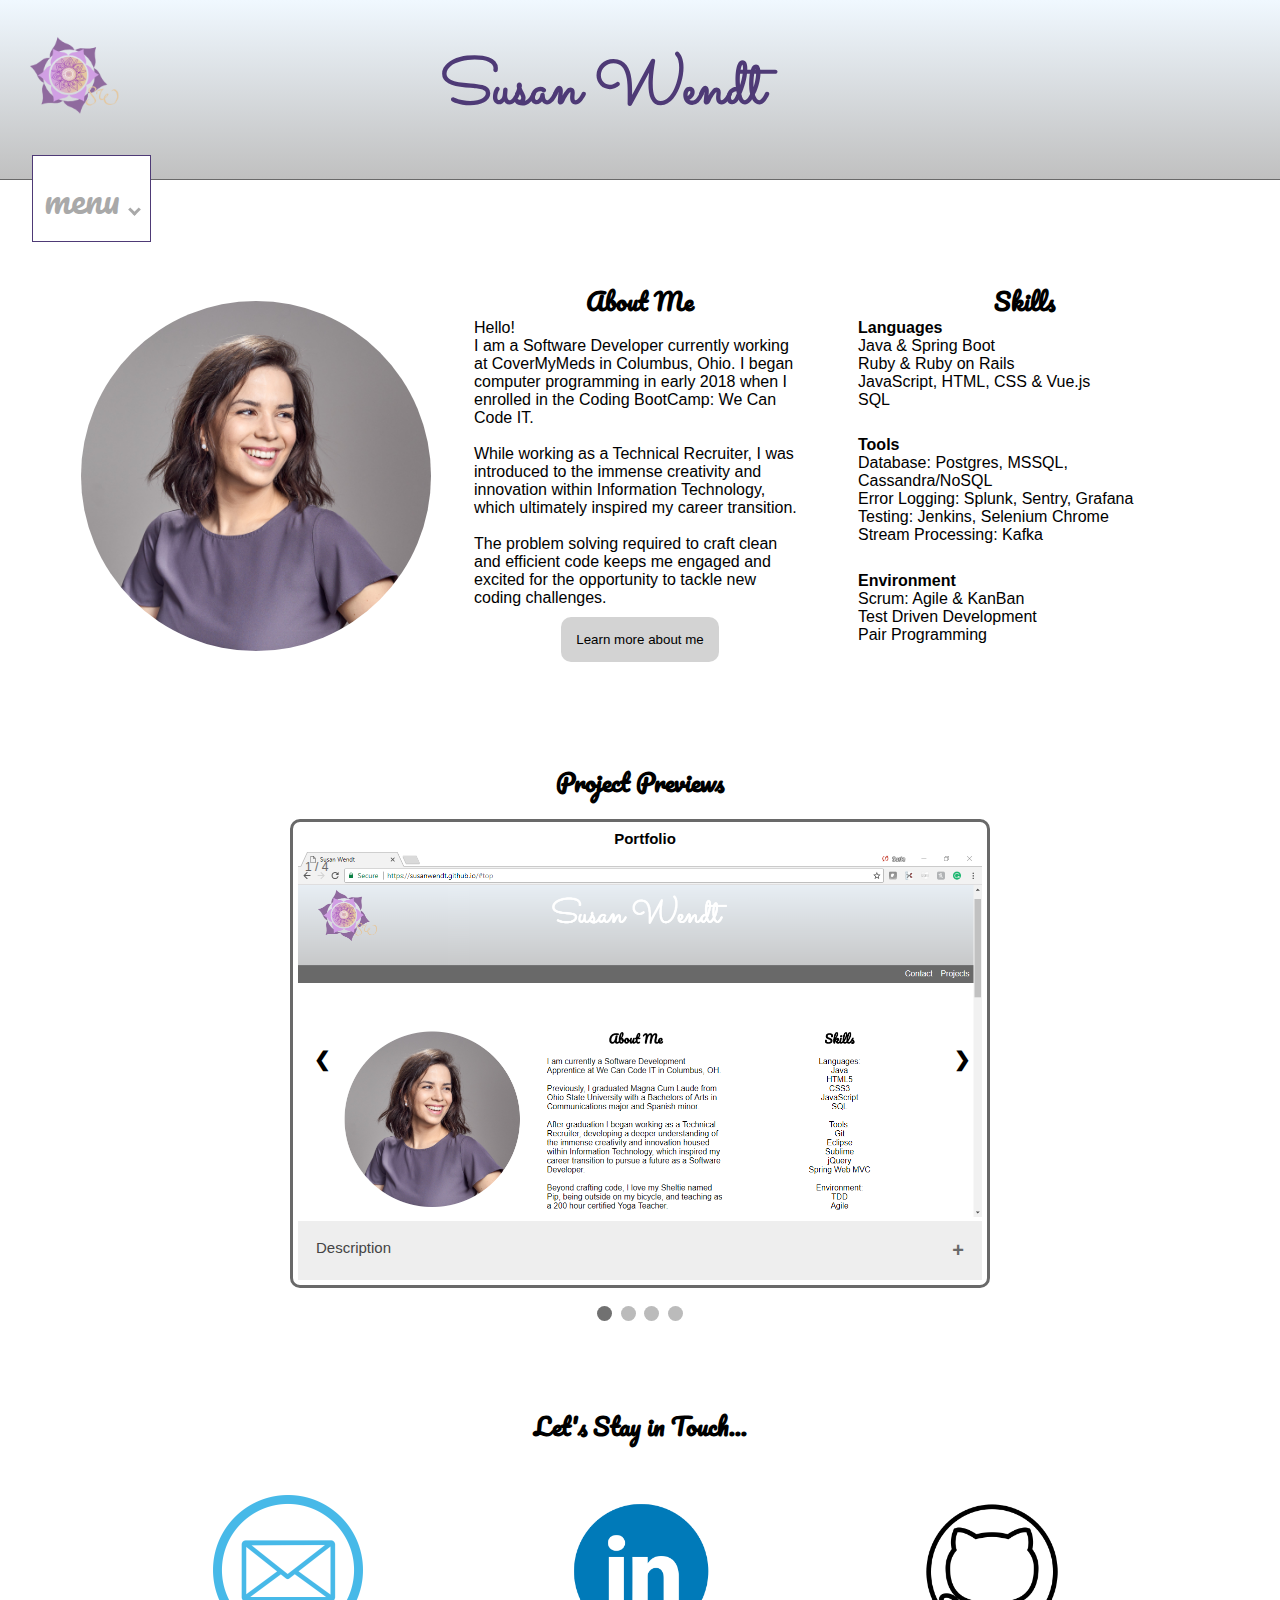
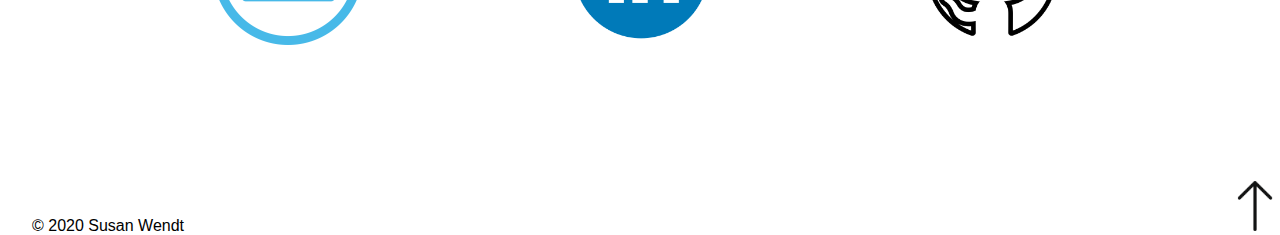
==== commit db3348f6: "Adds .gitignore and readme.md" ====
--- a/index.html
+++ b/index.html
@@ -40,19 +40,19 @@
                         Hello!
                     </p>
                     <p>
-                        I am a Software Developer currently working at CoverMyMeds in Columbus, OH.
-                        I began computer programming in early 2018 when I enrolled in the Coding BootCamp, We Can Code
+                        I am a Software Developer currently working at CoverMyMeds in Columbus, Ohio.
+                        I began computer programming in early 2018 when I enrolled in the Coding BootCamp: We Can Code
                         IT.
                     </p>
                     <br/>
                     <p>
-                        While working as a Technical Recruiter I was introduced to the immense creativity and innovation
+                        While working as a Technical Recruiter, I was introduced to the immense creativity and innovation
                         within Information Technology, which ultimately inspired my career transition.
                     </p>
                     <br/>
                     <p>
                         The problem solving required to craft clean and efficient code keeps me engaged and excited
-                        for opportunity to tackle new coding challenges.
+                        for the opportunity to tackle new coding challenges.
                     </p>
                 </div>
                 <div class="about-me-button-container">
--- a/src/css/style.css
+++ b/src/css/style.css
@@ -59,7 +59,7 @@
 }
 
 .susan-wendt {
-    color: #5a3583;
+    color: #4E3A76;
     display: flex;
     justify-content: center;
     align-items: center;
--- a/src/css/layout.css
+++ b/src/css/layout.css
@@ -11,6 +11,7 @@
 .container {
     display: grid;
     grid-template-rows: 180px auto 50px;
+    grid-gap: 10px;
 }
 
 .container > header {
@@ -60,7 +61,6 @@
 
 #intro {
     display: grid;
-    min-height: 80vh;
     grid-template-columns: 1fr 1fr 1fr;
     padding: 5rem;
     grid-gap: 2rem;
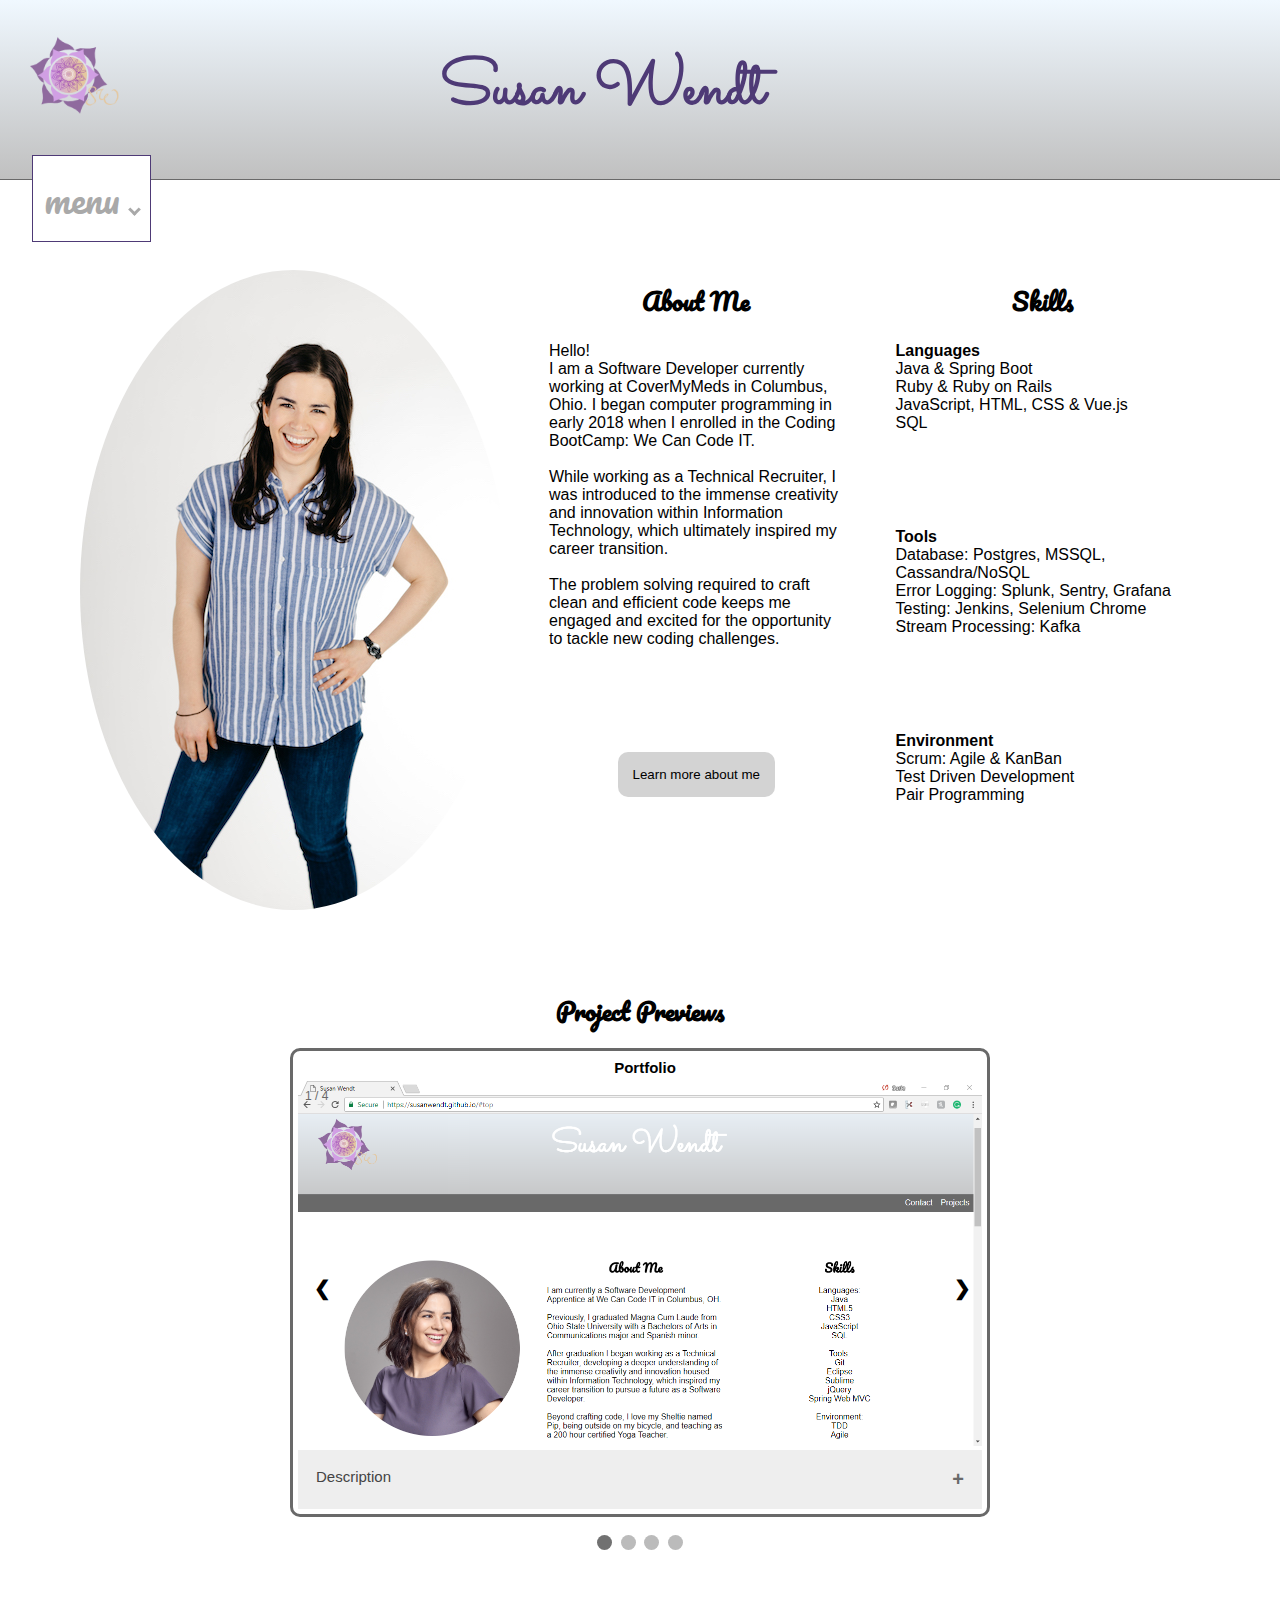
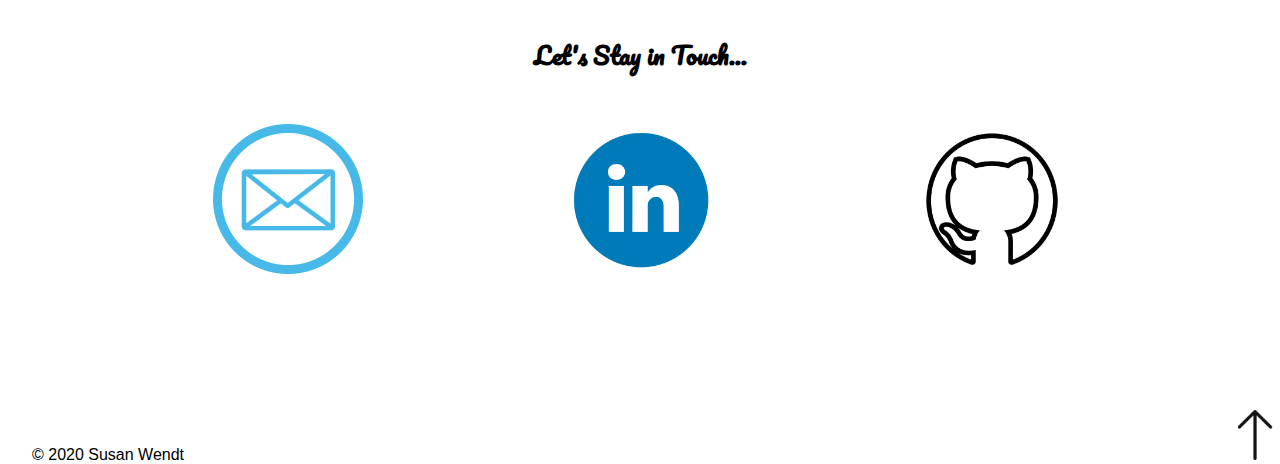
==== commit 0ce51d78: "Refactors images and adds resume." ====
--- a/index.html
+++ b/index.html
@@ -14,7 +14,7 @@
 <body>
 <div class="container">
     <header id="top">
-        <a href="index.html"><img id="swlogo" src="./images/swlogo.png" alt="no image found"></a>
+        <a href="index.html"><img id="swlogo" src="images/logos/sw-logo.png" alt="no image found"></a>
         <p class="susan-wendt">Susan Wendt</p>
         <nav>
             <button class="nav-menu">menu
@@ -25,13 +25,14 @@
                 <li><a href="#my-skills">My Skills</a></li>
                 <li><a href="#projects">Projects</a></li>
                 <li><a href="#contact">Contact </a></li>
+                <li><a href="resume.html">My Resume</a></li>
             </ul>
         </nav>
     </header>
     <main>
         <section id="intro">
             <div class="img-container">
-                <img id="headshot" src="./images/headshot.jpg" alt="no image found">
+                <img id="headshot" src="images/suze/Susie-CMM-2019.jpg" alt="no image found">
             </div>
             <div id="about-me" class="about-me">
                 <h2>About Me</h2>
@@ -46,7 +47,8 @@
                     </p>
                     <br/>
                     <p>
-                        While working as a Technical Recruiter, I was introduced to the immense creativity and innovation
+                        While working as a Technical Recruiter, I was introduced to the immense creativity and
+                        innovation
                         within Information Technology, which ultimately inspired my career transition.
                     </p>
                     <br/>
@@ -63,8 +65,8 @@
                         <span class="close-button">&times;</span>
                         <h2>Beyond Coding...</h2>
                         <div class="modal-text">
-                            <div><img id="dog" src="./images/pippy.jpg" alt="no image found"></div>
-                            <div><img id="osu" src="./images/susiebrutus.jpeg" alt="osuimage"></div>
+                            <div><img id="dog" src="images/pip/pippy.jpg" alt="no image found"></div>
+                            <div><img id="osu" src="images/suze/susie-with-brutus.jpeg" alt="osuimage"></div>
                             <div><p>I love my dog, being outside, and yoga.</p></div>
                             <div><p>I am a proud Buckeye who graduated from the Ohio State University.</p></div>
                         </div>
@@ -103,14 +105,13 @@
                 </div>
             </div> <!-- introtext end-->
         </section> <!-- end intro section -->
-
         <div id="projects"><h2>Project Previews</h2>
 
             <div class="slideshow-container">
                 <!-- Full-width images with number and caption text -->
                 <div class="mySlides fade">
                     <div class="number-text">1 / 4</div>
-                    <img src="./images/webpagepreview.png" style="width:100%">
+                    <img src="images/projects/portfolio-preview.png" style="width:100%">
                     <div class="text">Portfolio</div>
                     <button class="collapsible">Description</button>
                     <div class="content">
@@ -129,7 +130,7 @@
                 </div>
                 <div class="mySlides fade">
                     <div class="number-text">2 / 4</div>
-                    <img src="./images/reviewsfullstack.png" style="width:100%">
+                    <img src="images/projects/workout-reviews-fullstack.png" style="width:100%">
                     <div class="text">ReviewSite</div>
                     <button class="collapsible">Description</button>
                     <div class="content">
@@ -144,7 +145,7 @@
 
                 <div class="mySlides fade">
                     <div class="number-text">3 / 4</div>
-                    <img src="./images/fizzbuzz.png" style="width:100%">
+                    <img src="images/projects/fizzbuzz.png" style="width:100%">
                     <div class="text">Fizz Buzz</div>
                     <button class="collapsible">Description</button>
                     <div class="content">
@@ -162,7 +163,7 @@
 
                 <div class="mySlides fade">
                     <div class="number-text">4 / 4</div>
-                    <img src="./images/vpa.png" style="width:100%">
+                    <img src="images/projects/virtual-pets-amok.png" style="width:100%">
                     <div class="text">Virtual Pets Amok</div>
                     <button class="collapsible">Description</button>
                     <div class="content">
@@ -196,19 +197,17 @@
             <h2>Let's Stay in Touch...</h2>
             <ul>
                 <li><a href="mailto:susanhwendt@gmail.com?Subject=Hello"><img id="email-icon"
-                                                                              src="./images/email.png"></a></li>
+                                                                              src="images/icons/email.png"></a></li>
                 <li><a href="https://www.linkedin.com/in/susan-wendt/" target="_blank"><img id=linkedin-icon
-                                                                                            src="./images/linkedin.png"></a>
+                                                                                            src="images/icons/linkedin.png"></a>
                 </li>
                 <li><a href="https://github.com/SusanWendt" target="_blank"><img id="github-icon"
-                                                                                 src="./images/github.png"></a></li>
+                                                                                 src="images/icons/github.png"></a></li>
             </ul>
         </section> <!-- end contact-info section -->
-
     </main>
-
     <footer>
-        <a href="#top"><img id="arrow" src="./images/arrow.png"></a>
+        <a href="#top"><img id="arrow" src="images/icons/arrow.png"></a>
         <span class="Copyright">&copy; 2020 Susan Wendt</span>
     </footer>
 </div> <!-- /.container -->
--- a/src/css/style.css
+++ b/src/css/style.css
@@ -7,8 +7,7 @@
 }
 
 #headshot {
-    height: 350px;
-    width: 350px;
+
     border-radius: 50%;
     margin: auto;
 }
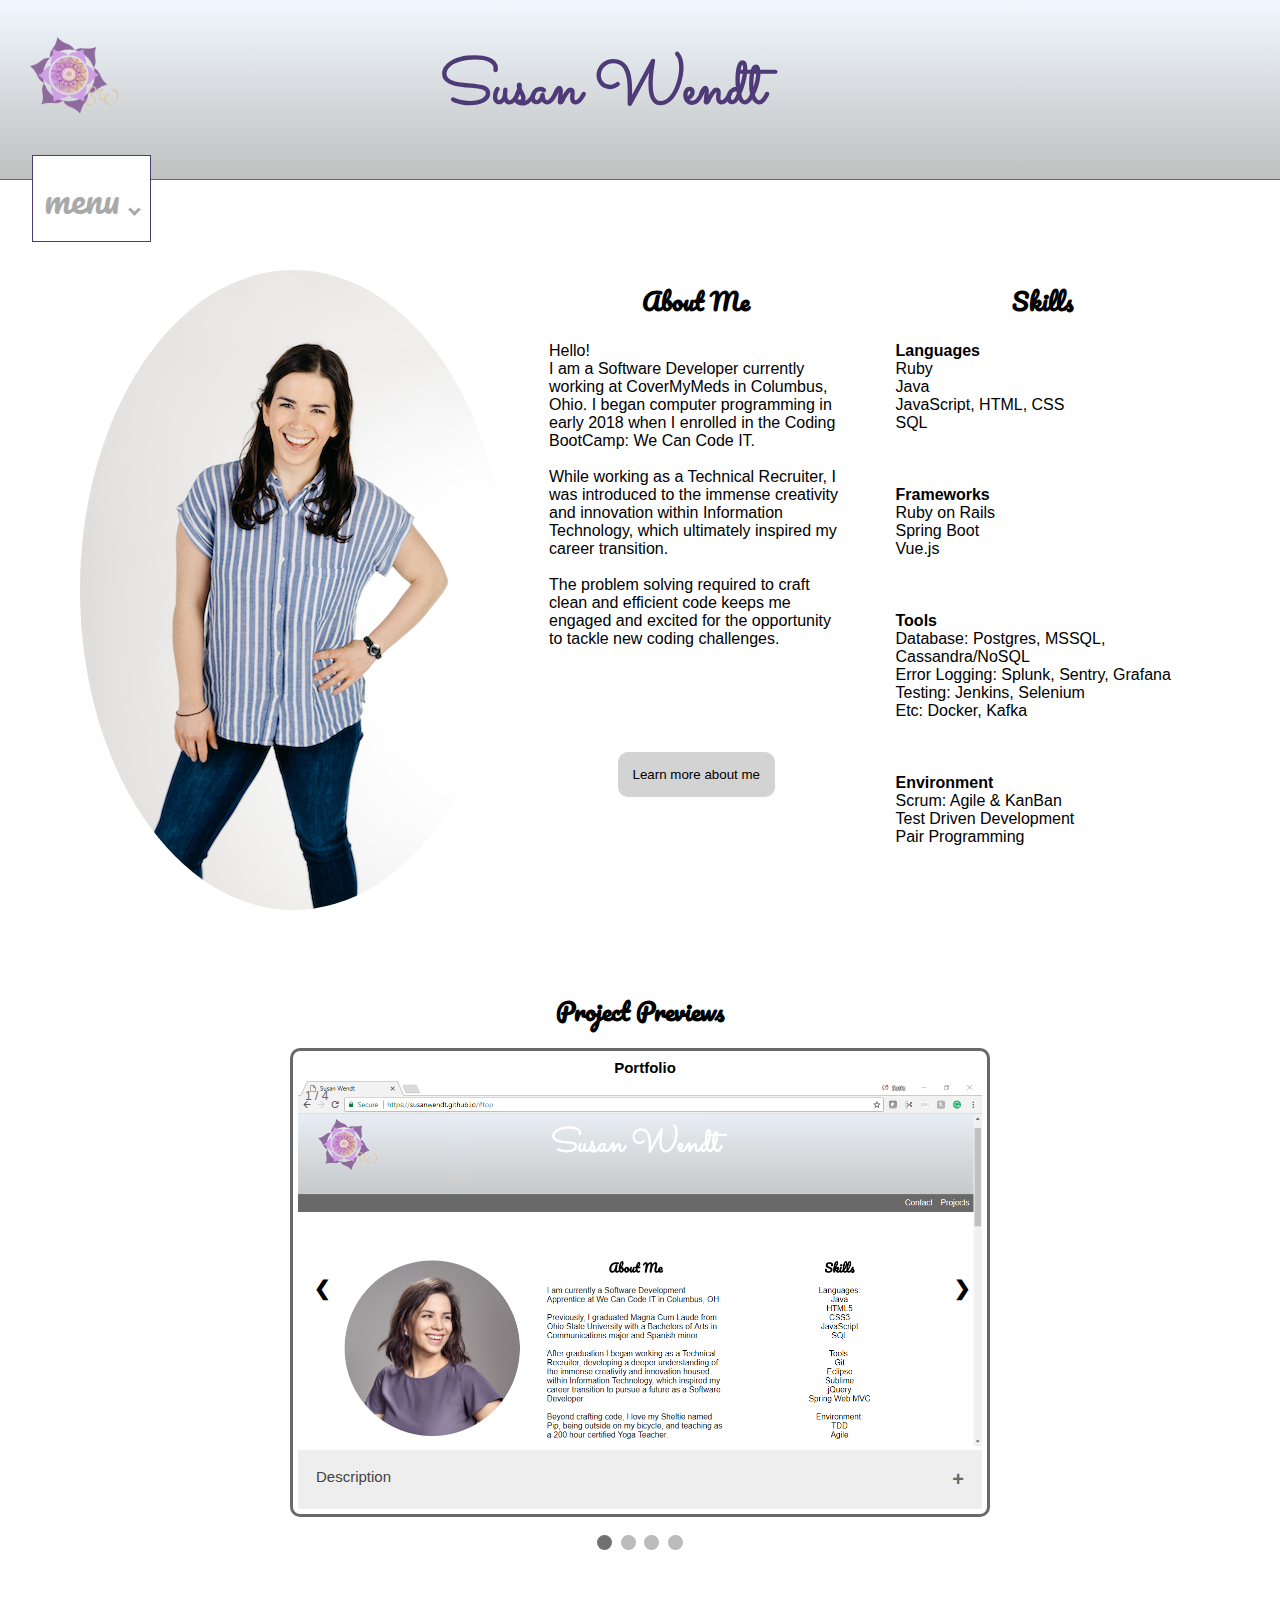
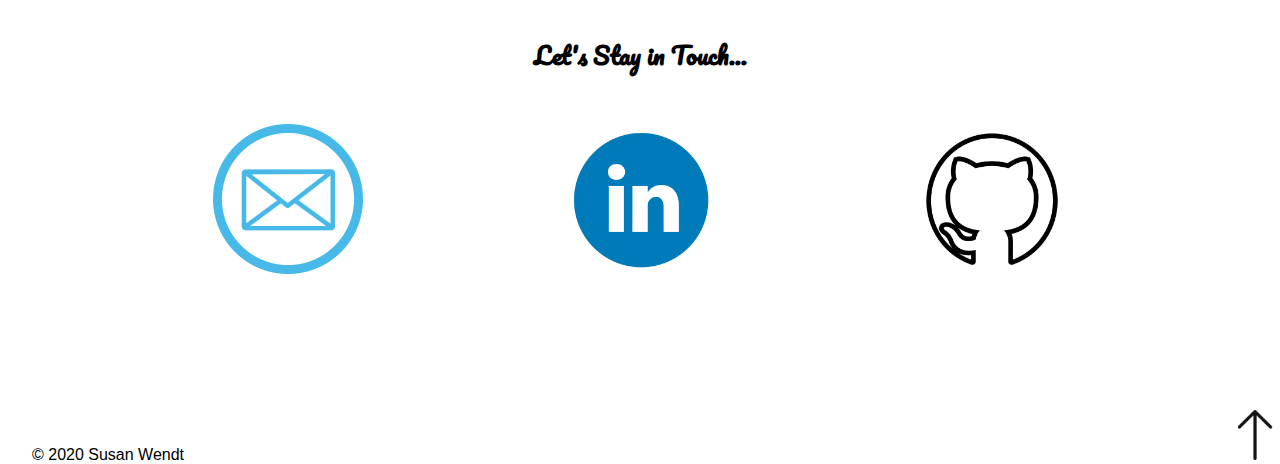
==== commit 16594f31: "Organize skills section and move layout css to proper file." ====
--- a/index.html
+++ b/index.html
@@ -79,10 +79,20 @@
                     <div class="skill-items">
                         <h4>Languages</h4>
                         <ul>
-                            <li>Java & Spring Boot</li>
-                            <li>Ruby & Ruby on Rails</li>
-                            <li>JavaScript, HTML, CSS & Vue.js</li>
+                            <li>Ruby</li>
+                            <li>Java</li>
+                            <li>JavaScript, HTML, CSS</li>
                             <li>SQL</li>
+                            <br />
+                        </ul>
+                    </div>
+                    <div class="skill-items">
+                        <h4>Frameworks</h4>
+                        <ul>
+                            <li>Ruby on Rails</li>
+                            <li>Spring Boot</li>
+                            <li>Vue.js</li>
+                            <br />
                         </ul>
                     </div>
                     <div class="skill-items">
@@ -90,8 +100,9 @@
                         <ul>
                             <li>Database: Postgres, MSSQL, Cassandra/NoSQL</li>
                             <li>Error Logging: Splunk, Sentry, Grafana</li>
-                            <li>Testing: Jenkins, Selenium Chrome</li>
-                            <li>Stream Processing: Kafka</li>
+                            <li>Testing: Jenkins, Selenium</li>
+                            <li>Etc: Docker, Kafka</li>
+                            <br />
                         </ul>
                     </div>
                     <div class="skill-items">
@@ -100,6 +111,7 @@
                             <li>Scrum: Agile & KanBan</li>
                             <li>Test Driven Development</li>
                             <li>Pair Programming</li>
+                            <br />
                         </ul>
                     </div>
                 </div>
--- a/src/css/style.css
+++ b/src/css/style.css
@@ -7,7 +7,6 @@
 }
 
 #headshot {
-
     border-radius: 50%;
     margin: auto;
 }
@@ -146,12 +145,3 @@
     -webkit-transform: rotate(45deg);
 }
 
-@media only screen and (max-width: 640px) {
-
-    #headshot {
-        height: 250px;
-        width: 250px;
-        border-radius: 50%;
-        margin: auto;
-    }
-}
--- a/src/css/layout.css
+++ b/src/css/layout.css
@@ -259,4 +259,10 @@
         grid-template-rows: auto;
     }
 
-}
+    #headshot {
+        height: 50%;
+        width: 50%;
+        border-radius: 50%;
+        margin: auto;
+    }
+}
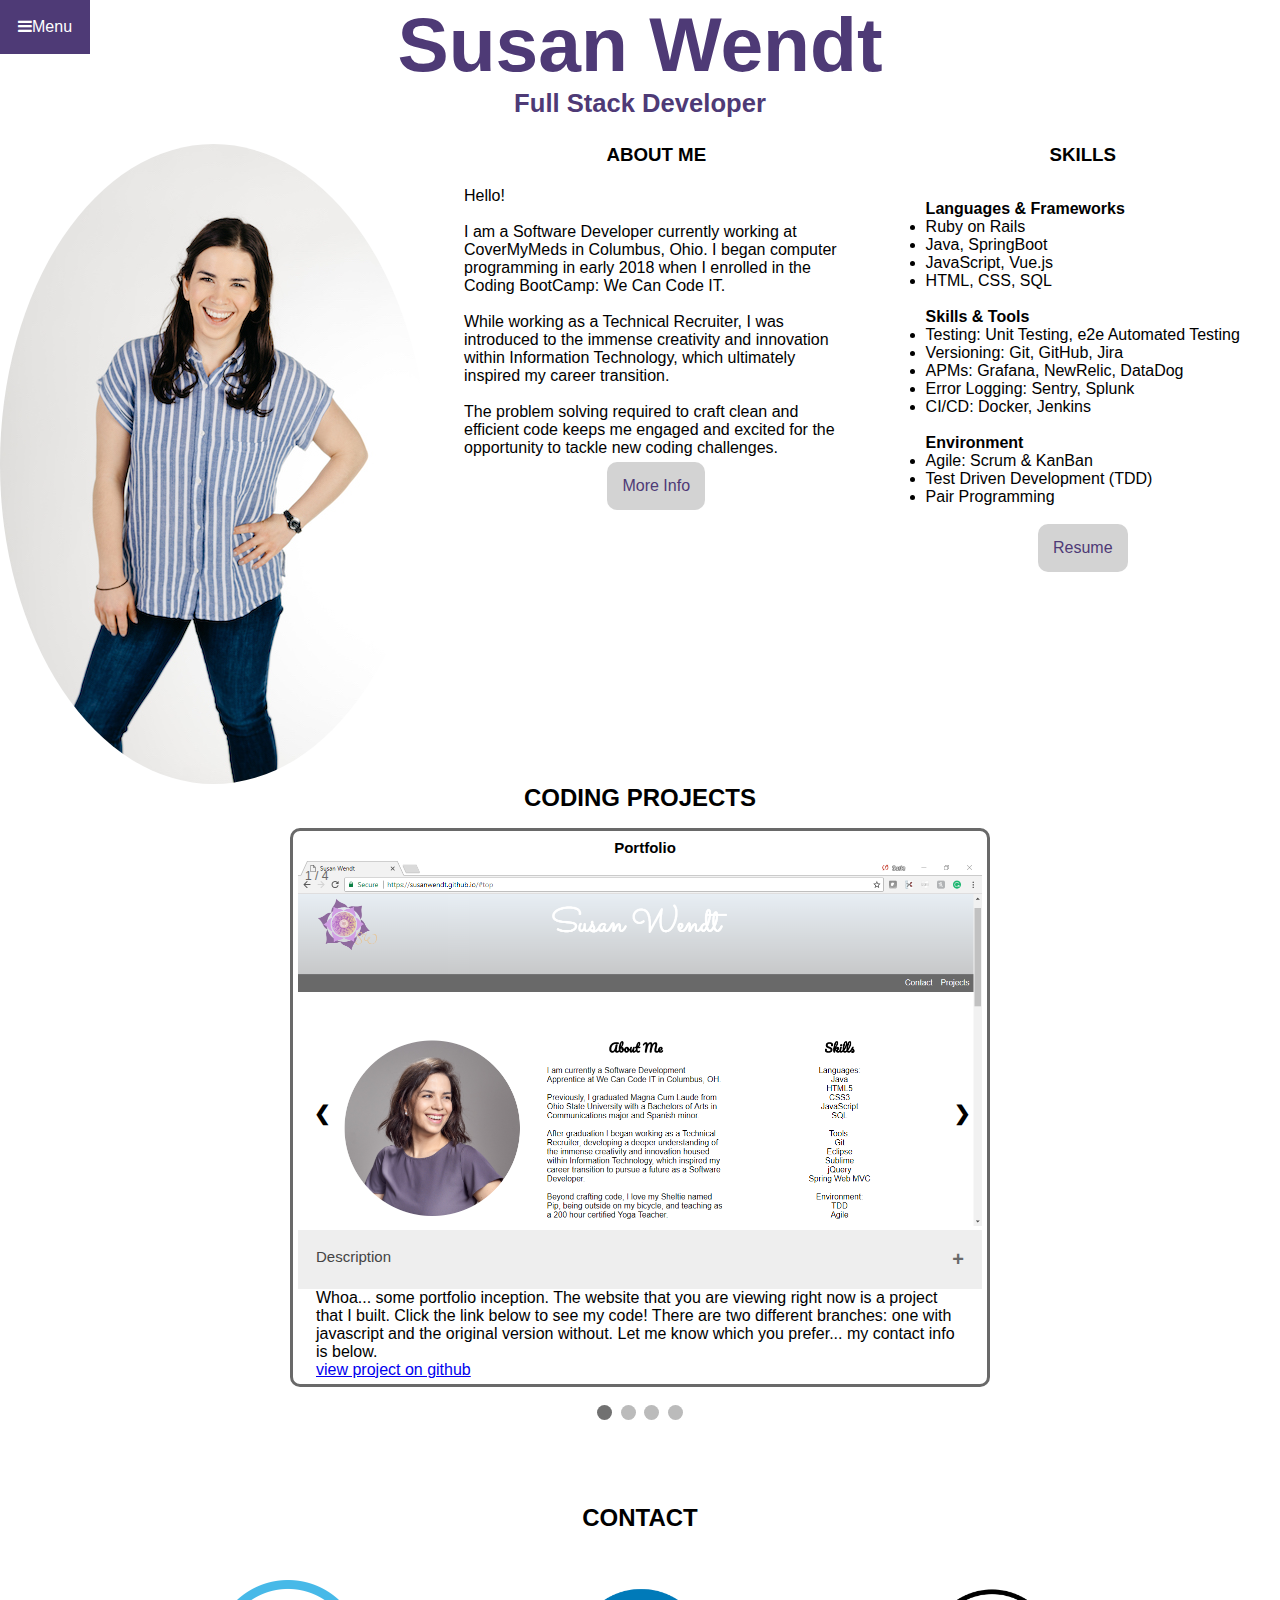
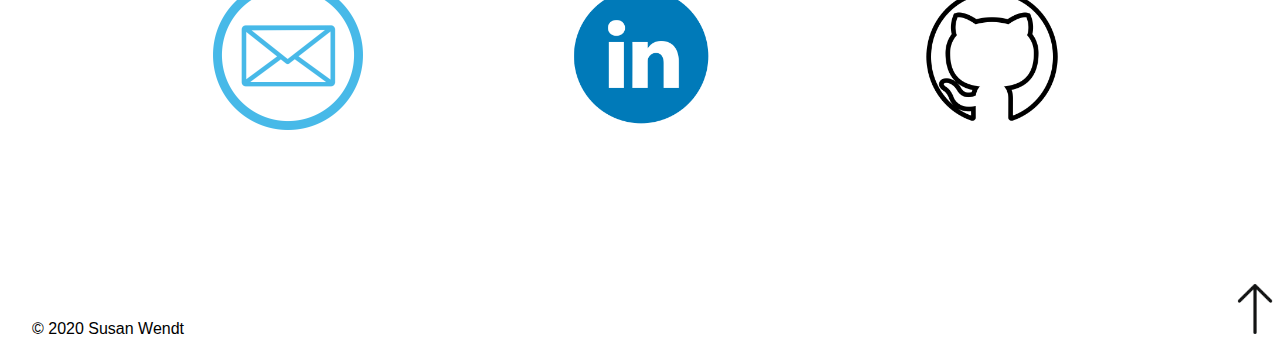
==== commit c800aa52: "simplifies nav menu and removes logo" ====
--- a/index.html
+++ b/index.html
@@ -1,7 +1,7 @@
 <!DOCTYPE html>
 <html lang="en">
 <head>
-    <title>Susan Wendt</title>
+    <title>Susan Wendt: Software Developer</title>
     <meta charset="UTF-8">
     <meta name="viewport" content="width=device-width, initial-scale=1, shrink-to-fit=no">
     <meta http-equiv="X-UA-Compatible" content="ie=edge">
@@ -9,37 +9,37 @@
     <link href="./src/css/layout.css" rel="stylesheet">
     <link href="https://fonts.googleapis.com/css?family=Alice|Sacramento" rel="stylesheet">
     <link href="https://fonts.googleapis.com/css?family=Arimo|Pacifico" rel="stylesheet">
+    <link rel="stylesheet" href="https://cdnjs.cloudflare.com/ajax/libs/font-awesome/4.7.0/css/font-awesome.min.css">
 </head>
 
 <body>
 <div class="container">
-    <header id="top">
-        <a href="index.html"><img id="swlogo" src="images/logos/sw-logo.png" alt="no image found"></a>
-        <p class="susan-wendt">Susan Wendt</p>
-        <nav>
-            <button class="nav-menu">menu
-                <downArrow class="arrow down"></downArrow>
-            </button>
-            <ul>
-                <li><a href="#about-me">About Me</a></li>
-                <li><a href="#my-skills">My Skills</a></li>
-                <li><a href="#projects">Projects</a></li>
-                <li><a href="#contact">Contact </a></li>
-                <li><a href="resume.html">My Resume</a></li>
-            </ul>
-        </nav>
+    <header>
+        <div class="dropdown">
+                <button onclick="drpDwnToggle()" class="dropbtn"><i class="fa fa-bars"></i>Menu </button>
+                <div id="myDropdown" class="dropdown-content">
+                    <a href="#about-me">About Me</a>
+                    <a href="#my-skills">My Skills</a>
+                    <a href="resume.html" target="_blank">My Resume</a>
+                    <a href="#projects">Projects</a>
+                    <a href="#contact">Contact </a>
+                </div>
+            </div>
+        <div class="header-info">
+            <h1 class="susan-wendt">Susan Wendt</h1>
+            <h2 class="role">Full Stack Developer</h2>
+        </div>
     </header>
     <main>
-        <section id="intro">
+        <div id="intro">
             <div class="img-container">
                 <img id="headshot" src="images/suze/Susie-CMM-2019.jpg" alt="no image found">
             </div>
             <div id="about-me" class="about-me">
-                <h2>About Me</h2>
+                <h3>ABOUT ME</h3>
                 <div class="bio">
-                    <p>
-                        Hello!
-                    </p>
+                    <p>Hello!</p>
+                    <br/>
                     <p>
                         I am a Software Developer currently working at CoverMyMeds in Columbus, Ohio.
                         I began computer programming in early 2018 when I enrolled in the Coding BootCamp: We Can Code
@@ -57,8 +57,8 @@
                         for the opportunity to tackle new coding challenges.
                     </p>
                 </div>
-                <div class="about-me-button-container">
-                    <button class="about-me-button">Learn more about me</button>
+                <div class="button-container">
+                    <button class="button">More Info</button>
                 </div>
                 <div class="modal">
                     <div class="modal-content">
@@ -72,53 +72,49 @@
                         </div>
                     </div>
                 </div>
-            </div><!-- end class about-me -->
-            <div id="my-skills" class="skills">
-                <h2>Skills</h2>
+            </div>
+            <div class="my-skills">
+                <h3>SKILLS</h3>
+                <br/>
                 <div class="all-skills">
                     <div class="skill-items">
-                        <h4>Languages</h4>
-                        <ul>
-                            <li>Ruby</li>
-                            <li>Java</li>
-                            <li>JavaScript, HTML, CSS</li>
-                            <li>SQL</li>
-                            <br />
-                        </ul>
-                    </div>
+                        <h4>Languages & Frameworks</h4>
+                        <p>
+                            <li>Ruby on Rails</li>
+                            <li>Java, SpringBoot</li>
+                            <li>JavaScript, Vue.js</li>
+                            <li>HTML, CSS, SQL</li>
+                        </p>
+                    </div>
+                    <br/>
                     <div class="skill-items">
-                        <h4>Frameworks</h4>
-                        <ul>
-                            <li>Ruby on Rails</li>
-                            <li>Spring Boot</li>
-                            <li>Vue.js</li>
-                            <br />
-                        </ul>
-                    </div>
-                    <div class="skill-items">
-                        <h4>Tools</h4>
-                        <ul>
-                            <li>Database: Postgres, MSSQL, Cassandra/NoSQL</li>
-                            <li>Error Logging: Splunk, Sentry, Grafana</li>
-                            <li>Testing: Jenkins, Selenium</li>
-                            <li>Etc: Docker, Kafka</li>
-                            <br />
-                        </ul>
-                    </div>
+                        <h4>Skills & Tools</h4>
+                        <p>
+                            <li>Testing: Unit Testing, e2e Automated Testing</li>
+                            <li>Versioning: Git, GitHub, Jira</li>
+                            <li>APMs: Grafana, NewRelic, DataDog</li>
+                            <li>Error Logging: Sentry, Splunk</li>
+                            <li>CI/CD: Docker, Jenkins</li>
+                        </p>
+                    </div>
+                    <br/>
                     <div class="skill-items">
                         <h4>Environment</h4>
-                        <ul>
-                            <li>Scrum: Agile & KanBan</li>
-                            <li>Test Driven Development</li>
+                        <p>
+                            <li>Agile: Scrum & KanBan</li>
+                            <li>Test Driven Development (TDD)</li>
                             <li>Pair Programming</li>
                             <br />
-                        </ul>
-                    </div>
-                </div>
-            </div> <!-- introtext end-->
-        </section> <!-- end intro section -->
-        <div id="projects"><h2>Project Previews</h2>
-
+                        </p>
+                    </div>
+                    <div class="button-container">
+                        <a href="resume.html" target="_blank" class="button">Resume</a>
+                    </div>
+                </div>
+            </div>
+        </div>
+        <div id="projects">
+            <h2>CODING PROJECTS</h2>
             <div class="slideshow-container">
                 <!-- Full-width images with number and caption text -->
                 <div class="mySlides fade">
@@ -126,7 +122,7 @@
                     <img src="images/projects/portfolio-preview.png" style="width:100%">
                     <div class="text">Portfolio</div>
                     <button class="collapsible">Description</button>
-                    <div class="content">
+                    <div class="project-content">
                         <p>
                             Whoa... some portfolio inception. The website that you are viewing right now is a project
                             that I
@@ -145,7 +141,7 @@
                     <img src="images/projects/workout-reviews-fullstack.png" style="width:100%">
                     <div class="text">ReviewSite</div>
                     <button class="collapsible">Description</button>
-                    <div class="content">
+                    <div class="project-content">
                         <p>This is a website built using Spring Web MVC for linking Java to HTML. The CSS is minimal as
                             the
                             focus was learning SpringBoot. I decided to review various yoga sources including journals,
@@ -160,7 +156,7 @@
                     <img src="images/projects/fizzbuzz.png" style="width:100%">
                     <div class="text">Fizz Buzz</div>
                     <button class="collapsible">Description</button>
-                    <div class="content">
+                    <div class="project-content">
                         <p>Classic exercise to demonstrate Test Driven Development. User counts from one to one hundred
                             with
                             a catch. For all multiples of three, the player must say "Fizz", and for all multiples of
@@ -178,7 +174,7 @@
                     <img src="images/projects/virtual-pets-amok.png" style="width:100%">
                     <div class="text">Virtual Pets Amok</div>
                     <button class="collapsible">Description</button>
-                    <div class="content">
+                    <div class="project-content">
                         <p>In this application there are regular organic pets and robotic pets. All of the dogs, both
                             organic and robotic, can be walked at the same time, but each dog has its own cage. The cats
                             share a common sleeping area and use one litter box. All of the pets have a scored health
@@ -205,8 +201,8 @@
                 <span class="dot" onclick="currentSlide(4)"></span>
             </div>
         </div>
-        <section id="contact" class="contact-info">
-            <h2>Let's Stay in Touch...</h2>
+        <div id="contact" class="contact-info">
+            <h2>CONTACT</h2>
             <ul>
                 <li><a href="mailto:susanhwendt@gmail.com?Subject=Hello"><img id="email-icon"
                                                                               src="images/icons/email.png"></a></li>
@@ -216,13 +212,13 @@
                 <li><a href="https://github.com/SusanWendt" target="_blank"><img id="github-icon"
                                                                                  src="images/icons/github.png"></a></li>
             </ul>
-        </section> <!-- end contact-info section -->
+        </div>
     </main>
     <footer>
         <a href="#top"><img id="arrow" src="images/icons/arrow.png"></a>
         <span class="Copyright">&copy; 2020 Susan Wendt</span>
     </footer>
-</div> <!-- /.container -->
+</div>
 <script src="./src/js/app.js"></script>
 </body>
 </html>
--- a/src/css/style.css
+++ b/src/css/style.css
@@ -1,7 +1,3 @@
-header {
-    background: linear-gradient(to bottom, aliceblue, silver);
-}
-
 .img-container {
     display: flex;
 }
@@ -11,9 +7,10 @@
     margin: auto;
 }
 
-#swlogo {
-    height: 150px;
-    width: 150px;
+#dog, #osu {
+    height: 250px;
+    width: 250px;
+    margin: auto;
 }
 
 #linkedin-icon, #github-icon, #email-icon {
@@ -32,12 +29,6 @@
     transition: transform .2s;
 }
 
-#dog, #osu {
-    height: 250px;
-    width: 250px;
-    margin: auto;
-}
-
 .container {
     font-family: "Open Sans", Helvetica, Arial, sans-serif;
     min-height: 100vh;
@@ -47,7 +38,6 @@
     display: flex;
     justify-content: center;
     margin-bottom: 1rem;
-    font-family: 'Pacifico', serif;
 }
 
 h3 {
@@ -56,21 +46,28 @@
     margin-bottom: 1rem;
 }
 
-.susan-wendt {
-    color: #4E3A76;
-    display: flex;
-    justify-content: center;
-    align-items: center;
-    font-size: 5vmax;
-    font-weight: bolder;
-    font-family: 'Sacramento', serif;
-}
-
 h4, h5, h6 {
     display: flex;
     justify-content: flex-start;
 }
 
+
+.susan-wendt {
+    color: var(--purple);
+    display: flex;
+    justify-content: center;
+    font-size: 6vmax;
+    font-weight: bolder;
+    /*font-family: 'Sacramento', serif;*/
+}
+
+.role {
+    color: var(--purple);
+    display: flex;
+    justify-content: center;
+    align-items: center;
+    font-size: 2vmax;
+}
 
 .collapsible {
     background-color: #eee;
@@ -88,13 +85,6 @@
     background-color: #ccc;
 }
 
-.content {
-    padding: 0 18px;
-    display: none;
-    overflow: hidden;
-    background-color: #f1f1f1;
-}
-
 .collapsible:after {
     content: '+';
     font-size: 20px;
@@ -108,29 +98,71 @@
     content: '-';
 }
 
-.content {
+.project-content {
     padding: 0 18px;
-    background-color: white;
-    max-height: 0;
     overflow: hidden;
     transition: max-height 0.5s ease-out;
 }
 
-.about-me-button {
+.button {
     background-color: lightgray;
     cursor: pointer;
     padding: 15px;
     height: min-content;
     border: none;
     border-radius: 10px;
+    text-decoration: none;
+    font-size: 16px;
+    color: #4E3A76;
 }
 
-.skills ul {
-    list-style-type: none;
+/* Dropdown Button */
+.dropbtn {
+    background-color: white;
+    color: var(--purple);
+    padding: 16px;
+    font-size: 16px;
+    border: solid 2px var(--purple);
 }
 
-.about-me-button:hover {
+/* Dropdown Content (Hidden by Default) */
+.dropdown-content {
+    display: none;
+    position: absolute;
+    background-color: #f1f1f1;
+    min-width: 160px;
+    box-shadow: 0px 8px 16px 0px rgba(0,0,0,0.2);
+    z-index: 1;
+}
+
+/* Links inside the dropdown */
+.dropdown-content a {
+    color: black;
+    padding: 12px 16px;
+    text-decoration: none;
+    display: block;
+}
+
+/* Change color of dropdown links on hover */
+.dropdown-content a:hover {
+    color: var(--purple);
+    background-color: #ddd;
+}
+
+/* Show the dropdown menu on hover */
+.show {
+    display: block;
+}
+
+/* Change the background color of the dropdown button when the dropdown content is shown */
+.dropdown:hover .dropbtn {
+        background-color: var(--purple);
+    color: white;
+    }
+
+.button:hover {
     background-color: darkgray;
+    box-shadow: 0 12px 16px 0 rgba(0,0,0,0.24), 0 17px 50px 0 rgba(0,0,0,0.19);
 }
 
 downArrow {
@@ -145,3 +177,6 @@
     -webkit-transform: rotate(45deg);
 }
 
+.skills ul {
+    list-style-type: none;
+}
--- a/src/css/layout.css
+++ b/src/css/layout.css
@@ -10,85 +10,39 @@
 
 .container {
     display: grid;
-    grid-template-rows: 180px auto 50px;
+    grid-template-rows: .1fr auto .1fr;
     grid-gap: 10px;
 }
 
 .container > header {
     display: grid;
     grid-template-columns: .1fr .8fr .1fr;
-    border-bottom: 1px solid dimgray;
-}
-
-.container > header nav {
-    margin-top: 155px;
-    margin-left: 2rem;
-    position: absolute;
-}
-
-.container > header nav ul {
-    background-color: white;
-    display: none;
-}
-
-.container > header nav ul li {
-    margin-top: 1rem;
-    list-style: none;
-}
-
-.container > header nav ul li a {
-    color: var(--purple);
-    padding: 0.5rem 1rem;
-    text-decoration: none;
-}
-
-.container > header nav ul li.active a {
-    background-color: var(--purple);
-    color: white;
-}
-
-.nav-menu {
-    border: var(--purple) solid 1px;
-    color: darkgray;
-    background-color: white;
-    cursor: pointer;
-    padding: 0.3em;
-    text-decoration: none;
-    font-size: 4vmin;
-    font-family: 'Pacifico', serif;
-
+}
+
+/* The container <div> - needed to position the dropdown content */
+.dropdown {
+    position: relative;
+    display: inline-block;
 }
 
 #intro {
     display: grid;
     grid-template-columns: 1fr 1fr 1fr;
-    padding: 5rem;
     grid-gap: 2rem;
 }
-
-.about-me {
-    padding: 10px;
-    display: grid;
-    grid-template-columns: 100%;
-    grid-template-rows: 10% auto auto;
-}
-
-.about-me-button-container {
+.bio {
+    padding: 5px;
+}
+.my-skills {
+    display: flex;
+    flex-direction: column;
+    align-items: center;
+}
+
+.button-container {
     display: flex;
     justify-content: center;
-}
-
-.skills {
-    padding: 10px;
-    display: grid;
-    grid-template-columns: 100%;
-    grid-template-rows: 10% auto;
-}
-
-.all-skills{
-    display: grid;
-    grid-template-columns: 100%;
-    grid-template-rows: auto auto auto;
+    align-self: center;
 }
 
 #contact {
@@ -260,8 +214,7 @@
     }
 
     #headshot {
-        height: 50%;
-        width: 50%;
+        size: auto;
         border-radius: 50%;
         margin: auto;
     }
